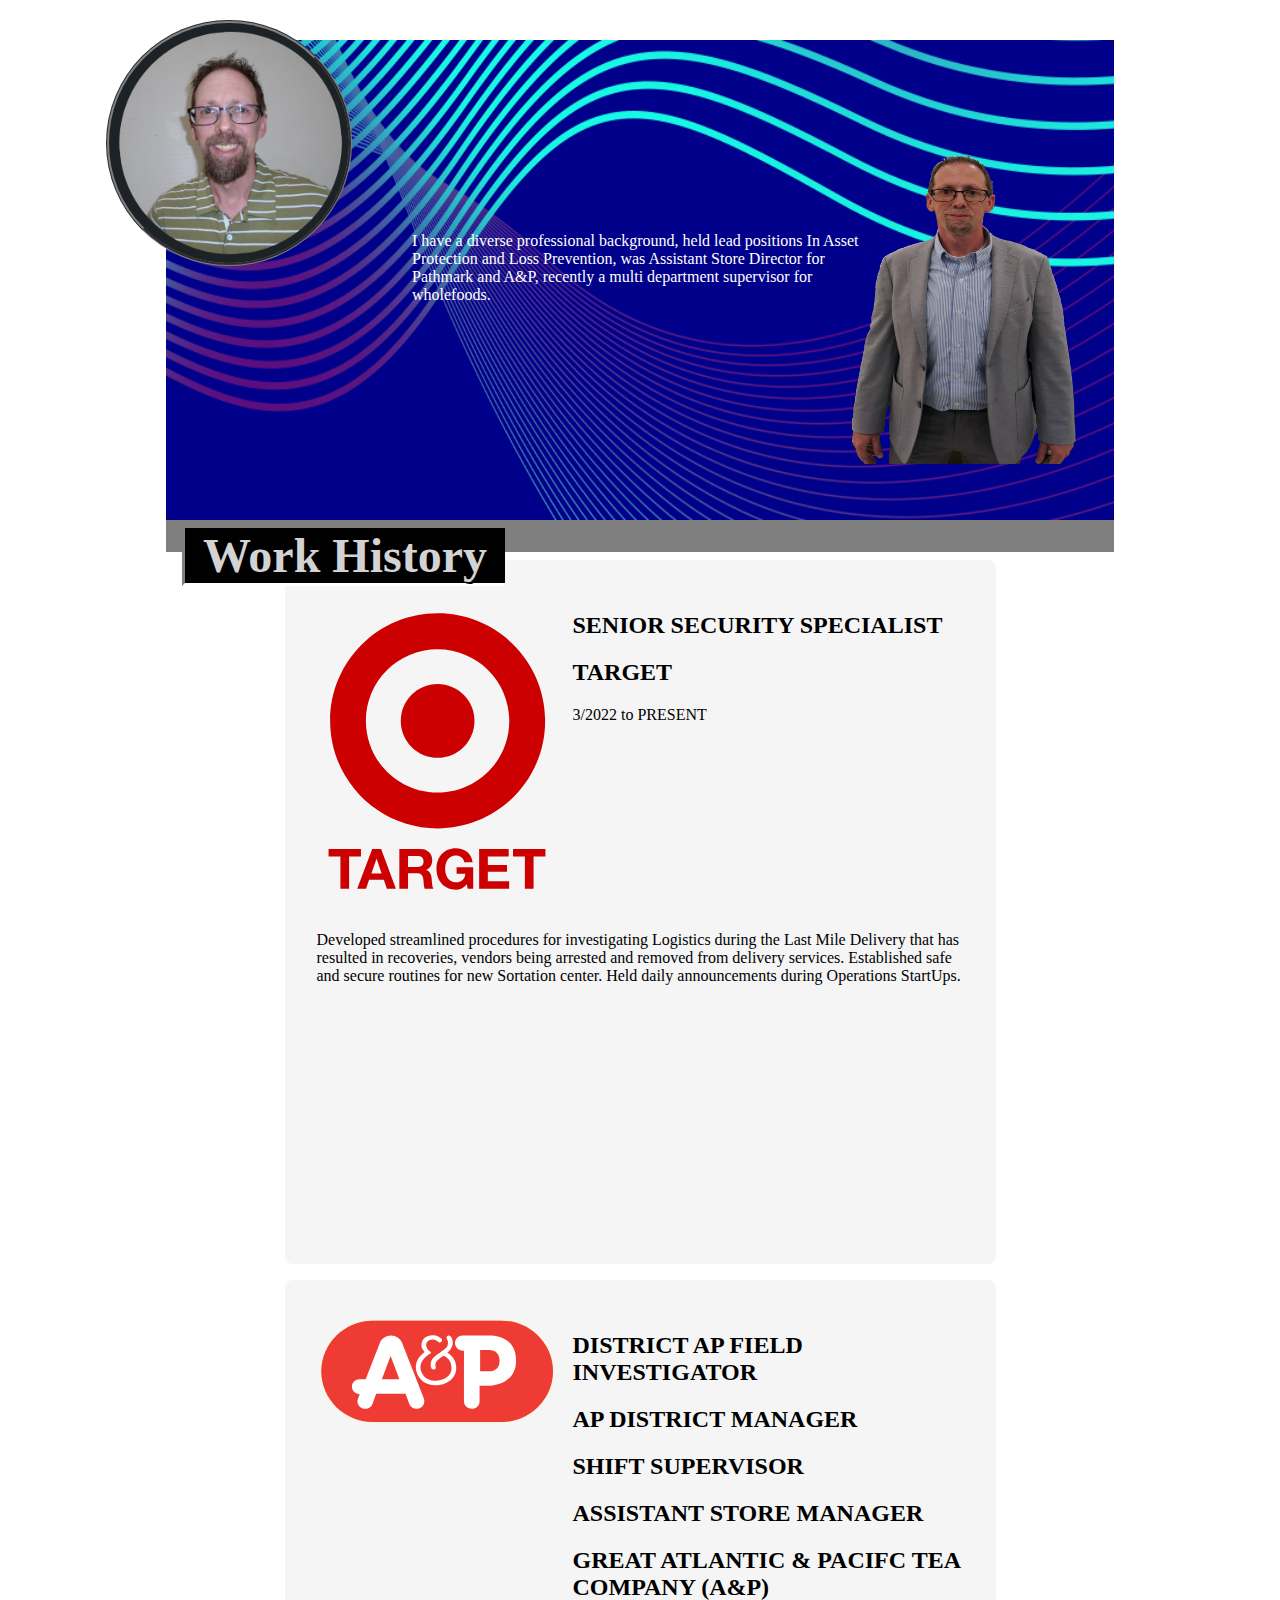
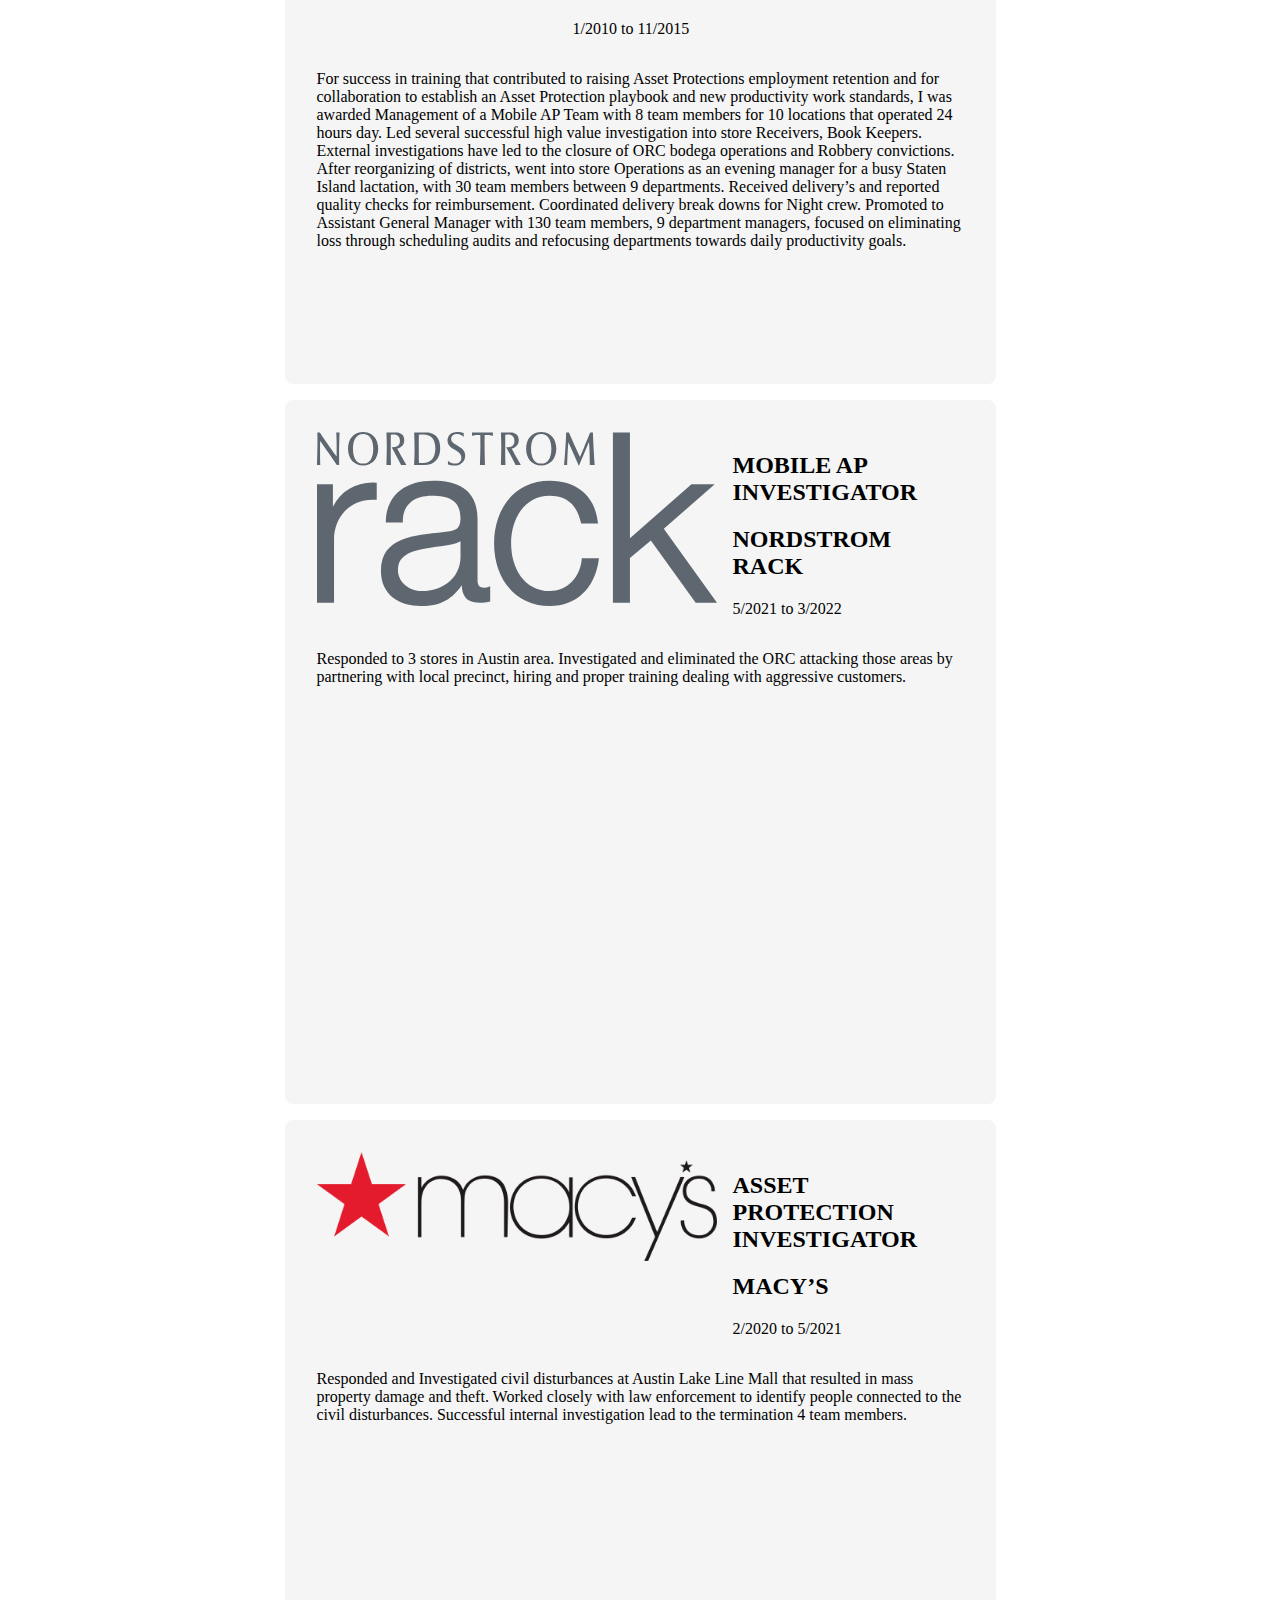
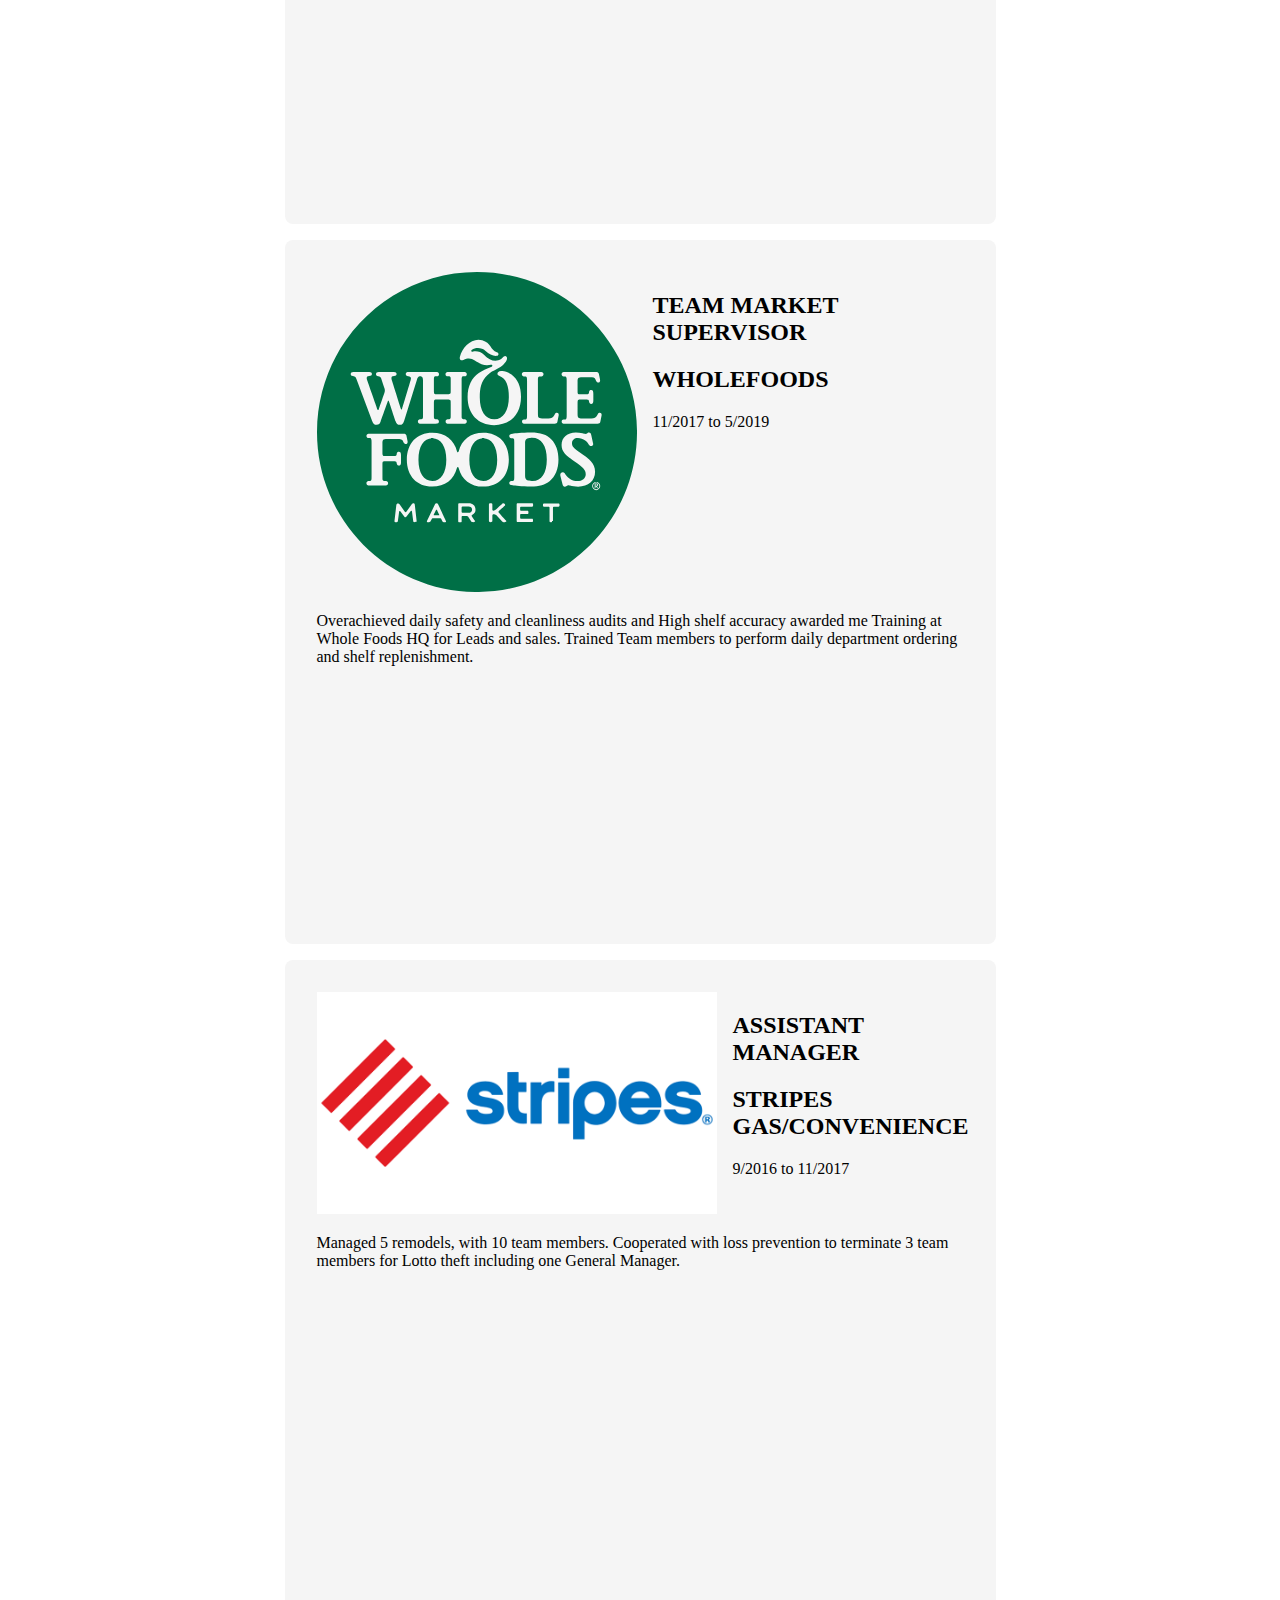
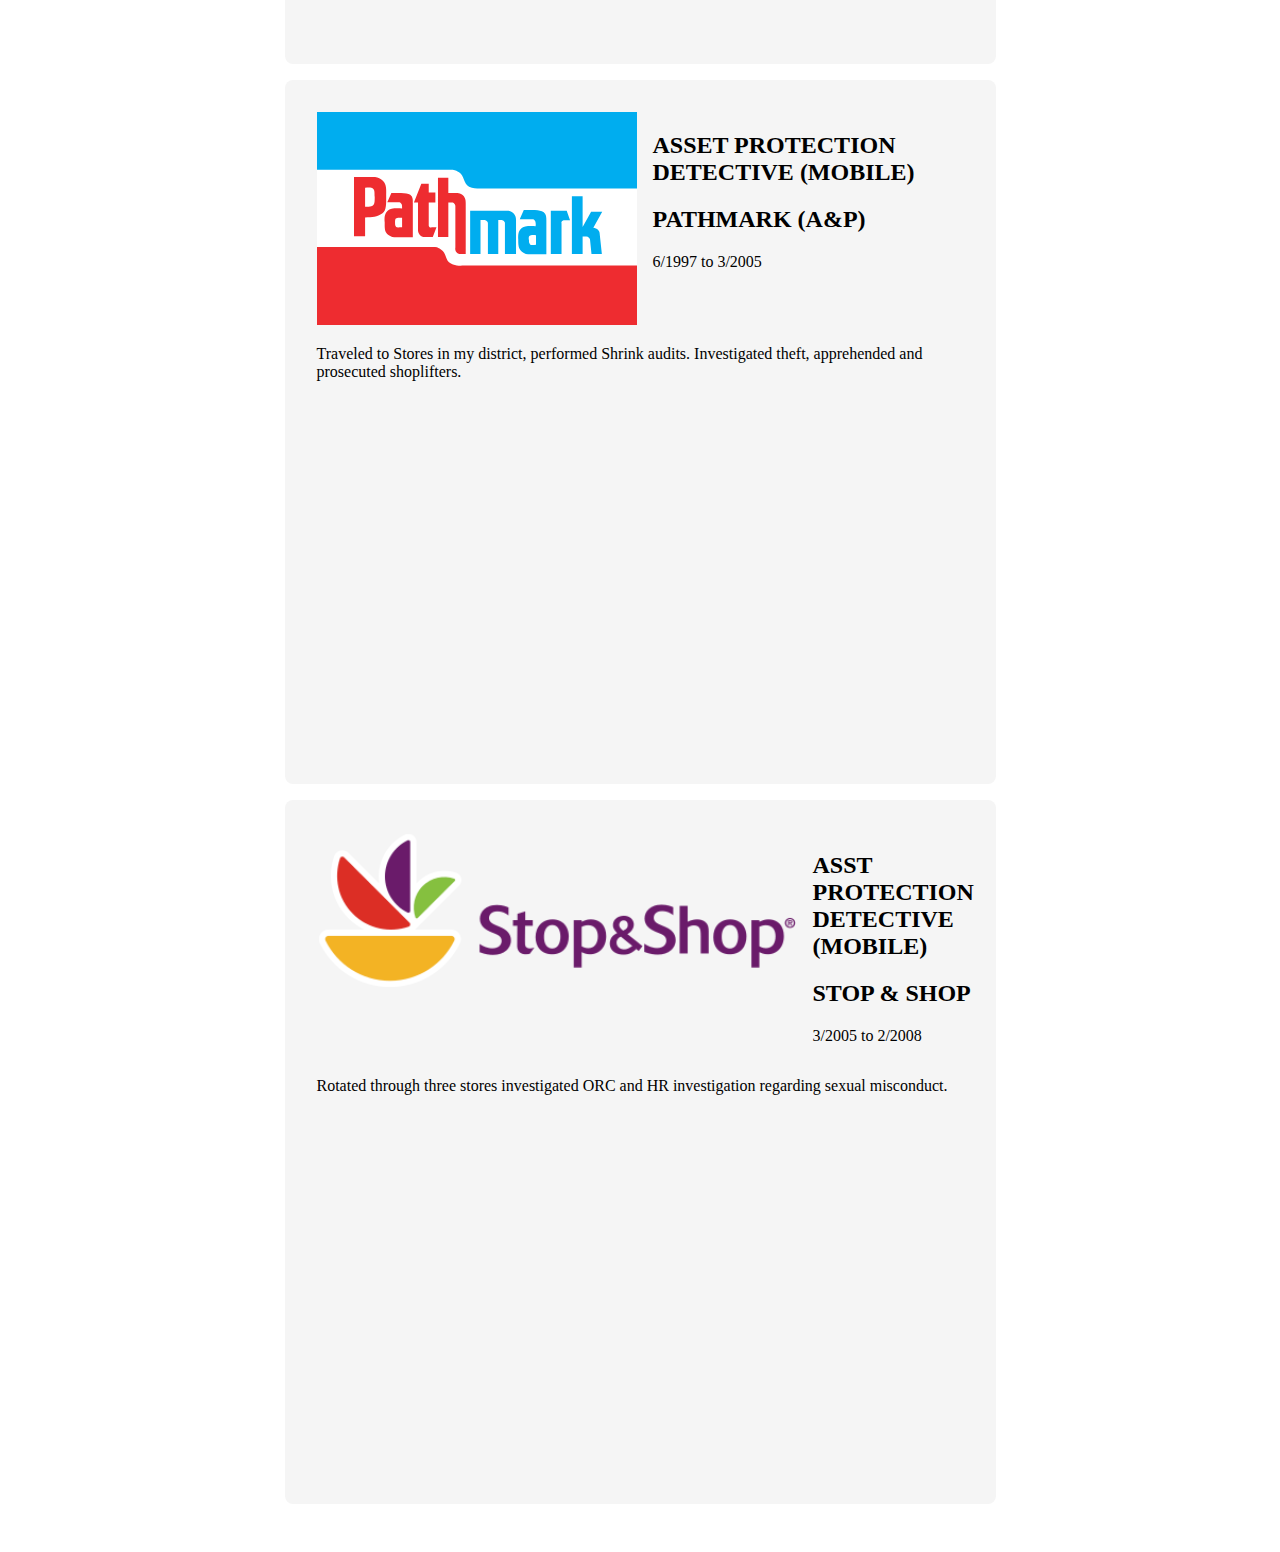
==== index.html @ 6974f98e "Update index.html" ====
<!DOCTYPE html>

<html lang="en">

<head>
    <meta charset="UTF-8">
    <meta http-equiv="X-UA-Compatible" content="IE=edge">


    <meta name="viewport" content="width=device-width, initial-scale=1.0">



    <!--link rel="preconnect" href="https://fonts.googleapis.com">
    <link rel="preconnect" href="https://fonts.gstatic.com" crossorigin>
    <link href="https://fonts.googleapis.com/css2?family=Lilita+One&family=Monoton&display=swap" rel="stylesheet"-->

    <link rel="stylesheet" href="mainPage.css">

    <title>Paul Zapken - Lead with Confidence & Pride.</title>
</head>
<body>

    <main class="main-grid">

        <div class="main-head">
            <div class="face-image">

            </div>

            <article class="heading-main">
              <p>I have a diverse professional background, held lead positions In Asset Protection and Loss Prevention, was Assistant Store Director for Pathmark and A&P, recently a multi department supervisor for wholefoods.  </p>
              
            </article>

            <div class="other-image">

            </div>
        </div>

        <div class="spacer-bar" style="height: 2rem; " >
            <div class="spacer-heading" style="width: 20rem">Work History</div>
        </div>

        <div class=" experience-left"> <!-- black space -->
        </div>

        <!-- TARGET  flow jobsymbol_1 bg-primary-right text-neutral-100-->
        <article class="experience">
            <div class="flex">
                <div>
                    <img  src="./assets/Target_logo.svg" alt="Target" style="width:15rem;height:auto">
                </div>
                <div>
                    <h2 class="position">SENIOR SECURITY SPECIALIST</h2>
                    <h2 class="company">TARGET</h2>
                    <p class="timeframe">3/2022 to PRESENT</p>
                </div>
            </div>
            <p>
                Developed streamlined procedures for investigating Logistics during the Last Mile Delivery that has resulted in recoveries, vendors being arrested and removed from delivery services.
            Established safe and secure routines for new Sortation center. Held daily announcements during Operations StartUps.
            </p>
        </article>

        <div class=" experience-right"> <!-- black space -->
        </div>

        <div class="spacer-bar"></div>

        <!-- A&P -->

        <div class=" experience-left-w"> <!-- black space -->
        </div>

        <article class="experience">
            <div class="flex">
                <div>
                    <img  src="./assets/A&P_logo.svg" alt="A&P" style="width:15rem;height:auto">
                </div>
                <div>
                    <h2 class="position">DISTRICT AP FIELD INVESTIGATOR</h2>
                    <h2 class="position">AP DISTRICT MANAGER</h2>
                    <h2 class="position">SHIFT SUPERVISOR</h2>
                    <h2 class="position">ASSISTANT STORE MANAGER</h2>
                    <h2 class="company">GREAT ATLANTIC & PACIFC TEA COMPANY (A&P)</h2>
                    <p class="timeframe">1/2010 to 11/2015</p>

                </div>
            </div>
            <p>
                For success in training that contributed to raising Asset Protections employment retention and for collaboration to establish an Asset Protection playbook and new productivity work standards, I was awarded Management of a Mobile AP Team with 8 team members for 10 locations that operated 24 hours day. Led several successful high value investigation into store Receivers, Book Keepers. External investigations have led to the closure of ORC bodega operations and Robbery convictions.
                After reorganizing of districts, went into store Operations as an evening manager for a busy Staten Island lactation, with 30 team members between 9 departments. Received delivery’s and reported quality checks for reimbursement. Coordinated delivery break downs for Night crew.
                Promoted to Assistant General Manager with 130 team members, 9 department managers, focused on eliminating loss through scheduling audits and refocusing departments towards daily productivity goals.
            </p>
        </article>

        <div class=" experience-right-w"> <!-- black space -->
        </div>

        <div class="spacer-bar"></div>


        <!-- NORDSTROM RACK -->
        <div class=" experience-left"> <!-- black space -->
        </div>
        <article class="experience">
            <div class="flex">
                <div>
                    <img  src="./assets/Nordstrom_Rack_Logo.svg" alt="Nordstrom Rack" style="width:25rem;height:auto">
                </div>
                <div>
                    <h2 class="position">MOBILE AP INVESTIGATOR</h2>
                    <h2 class="company">NORDSTROM RACK</h2>
                    <p class="timeframe">5/2021 to 3/2022</p>

                </div>
            </div>
            <p>
                Responded to 3 stores in Austin area. Investigated and eliminated the ORC attacking those areas by partnering with local precinct, hiring and proper training dealing with aggressive customers.
            </p>
        </article>

        <div class=" experience-right"> <!-- black space -->
        </div>

        <div class="spacer-bar"></div>

        <!--MACY’S  -->
        <div class=" experience-left-w"> <!-- black space -->
        </div>

        <article class="experience">
            <div class="flex">
                <div>
                    <img  src="./assets/Macys_logo.svg.png" alt="Macys" style="width:25rem;height:auto">
                </div>
                <div>
                    <h2 class="position">ASSET PROTECTION INVESTIGATOR</h2>
                    <h2 class="company">MACY’S</h2>
                    <p class="timeframe">2/2020 to 5/2021</p>
                </div>
            </div>
            <p>
                Responded and Investigated civil disturbances at Austin Lake Line Mall that resulted in mass property damage and theft. Worked closely with law enforcement to identify people connected to the civil disturbances. Successful internal investigation lead to the termination 4 team members.
            </p>
        </article>

        <div class=" experience-right-w"> <!-- black space -->
        </div>

        <div class="spacer-bar"></div>

        <!--WHOLEFOODS  -->
        <div class=" experience-left"> <!-- black space -->
        </div>

        <article class="experience">
            <div class="flex">
                <div>
                    <img  src="./assets/Whole_Foods_Market_201x_logo.svg" alt="Wholefoods" style="width:20rem;height:auto">
                </div>
                <div>
                    <h2 class="position">TEAM MARKET SUPERVISOR</h2>
                    <h2 class="company">WHOLEFOODS</h2>
                    <p class="timeframe">11/2017 to 5/2019</p>

                </div>
            </div>
            <p>
                Overachieved daily safety and cleanliness audits and High shelf accuracy awarded me Training at Whole Foods HQ for Leads and sales. Trained Team members to perform daily department ordering and shelf replenishment.

            </p>
        </article>

        <div class=" experience-right"> <!-- black space -->
        </div>

        <div class="spacer-bar"></div>

        <!--STRIPES  -->
        <div class=" experience-left-w"> <!-- black space -->
        </div>

        <article class="experience">
            <div class="flex">
                <div>
                    <img  src="./assets/stripes-convenience-store-logo-vector.png" alt="Stripes" style="width:25rem;height:auto">
                </div>
                <div>
                    <h2 class="position">ASSISTANT MANAGER</h2>
                    <h2 class="company">STRIPES GAS/CONVENIENCE</h2>
                    <p class="timeframe">9/2016 to 11/2017</p>
                </div>
            </div>
            <p>
                Managed 5 remodels, with 10 team members. Cooperated with loss prevention to terminate 3 team members for Lotto theft including one General Manager.

            </p>
        </article>

        <div class=" experience-right-w"> <!-- black space -->
        </div>

        <div class="spacer-bar"></div>

        </div>

        <!--PATHMARK  -->
        <div class=" experience-left"> <!-- black space -->
        </div>

        <article class="experience">
            <div class="flex">
                <div>
                    <img  src="./assets/Pathmark.svg" alt="Pathmark" style="width:20rem;height:auto">
                </div>
                <div>
                    <h2 class="position">ASSET PROTECTION DETECTIVE (MOBILE)</h2>
                    <h2 class="company">PATHMARK (A&P)</h2>
                    <p class="timeframe">6/1997 to 3/2005</p>
                </div>
            </div>
            <p>
                Traveled to Stores in my district, performed Shrink audits. Investigated theft, apprehended and prosecuted shoplifters.

            </p>
            <iframe src="https://www.google.com/maps/embed?pb=!1m14!1m12!1m3!1d92494.9629157127!2d-74.14104158783736!3d40.59030776614465!2m3!1f0!2f0!3f0!3m2!1i1024!2i768!4f13.1!5e0!3m2!1sen!2sus!4v1688709442653!5m2!1sen!2sus" width="400" height="250" style="border:0;" allowfullscreen="" loading="lazy" referrerpolicy="no-referrer-when-downgrade" style="position: relative; top:0px;width:100%;height:100vh;"></iframe>
        </article>

        <div class=" experience-right"> <!-- black space -->
        </div>

        <div class="spacer-bar"></div>

        <!--STOP & SHOP  -->
        <div class=" experience-left-w"> <!-- black space -->
        </div>

        <article class="experience">
            <div class="flex">
                <div>
                    <img  src="./assets/Stop_&_Shop_logo.svg.png" alt="Stop & Shop" style="width:30rem;height:auto">
                </div>
                <div>
                    <h2 class="position">ASST PROTECTION DETECTIVE (MOBILE)</h2>
                    <h2 class="company">STOP & SHOP</h2>
                    <p class="timeframe">3/2005 to 2/2008</p>
                </div>
            </div>
            <p>
                Rotated through three stores investigated ORC and HR investigation regarding sexual misconduct.

            </p>
        </article>

        <div class="experience-right-w"> <!-- black space -->
        </div>

        <div class="footer">
        </div>
    </main>


</body>
</html>
---- mainPage.css ----
/*
body {
  place-content: center;
  min-height: 100vh;
}*/
:root{
  --experance-background:
}
.main-grid {
  display: grid;
  gap: 0px;
  grid-template-columns: .5fr 1fr 1fr 1fr .5fr;

  padding-block: 2rem;
  width: min(75%, 90rem);
  margin-inline: auto;

  /*background-color:red;*/
}

/* utilities */
.flex {
  display: flex;
  gap: var(--gap, 1rem);
}

.main-head {
    grid-column: 1 /6;

    background-color: darkblue;

    height: 30rem;
    background-image: url(assets/Heading_plain.png);
    background-size: 100% 100%;
    background-repeat: no-repeat;

    /*margin-top: -2rem;*/
}

.face-image {
  position: relative;
  float: left;

  width: 15rem;
  height: 15rem;
  left: -60px;
  top: -20px;

  background-image: url(assets/SelfPhoto5.png);

  background-size: cover;
  background-repeat: no-repeat;
  border-radius:70%;
  background-color: black;
  border-color: gray;
  border-style:groove;

  z-index: 10;
}

.other-image {
position: relative;
  width: 15rem;
 height: 20rem;

  float: right ;

  /*bottom: 1rem;*/
  right: 2rem;

  background-image: url(assets/MacysPhoto01.png);
  background-size: 100% 100%;
  background-repeat: no-repeat;

  z-index: 0;
}



.heading-main {
    position: relative;
/*float: inline-start;*/

    color: white;

    width: 45rem;

    top: 11rem;
    left: rem;

    z-index: 15;
}
.spacer-bar {
  position: relative;


  grid-column: span;
  grid-column: 1 / span 5;
  height: 0rem;
  background-color: rgba(0, 0, 0, 0.5);

  font-weight:bold;
  color: lightgray;
  font-size: 3rem;
  text-shadow: 2px 2px #020202;
}
.spacer-heading {
  margin: .5rem 0rem 0rem 1rem;
  background-color: black;
  /*width: fit-content;*/
  font-weight:bold;
  color: lightgray;
  font-size: 3rem;
  /*text-shadow: 2px 2px #020202;*/

  border-left: solid;
  border-left-color: gray;

border-bottom: solid;
  border-bottom-color: white;

  text-align: center;

}

.experience-left{
  grid-column: 1;
  background-color: white;
}

.experience-right{
  grid-column: 5;
  background-color: white;
}

.experience-left-w{
  grid-column: 1;
  background-color: white;
}

.experience-right-w{
  grid-column: 5;
  background-color: white;
}

.experience {

  padding: 2rem;
  border-radius: 0.5rem;

  grid-column-start: 2;
  grid-column-end: 5;

  margin-bottom: .5rem;
  margin-top: .5rem;


  background-color: whitesmoke;
   height:40rem;
}

.experience.position {
  /*
  font-size: var(--fs-400);
  font-weight: var(--fw-400);
  */
  line-height: 1;
}

.experience.company {
  /*
  font-size: var(--fs-300);
  */
  /* opacity: 0.5; */
}

.experience.timeframe {
  /*
  font-size: var(--fs-400);
  */
  /* opacity: 0.5; */
}

.experience.jobsymbol_1 {
  background-image: url("./assets/shopping.svg");
  background-repeat: no-repeat;
  background-position: top right 5%;
  background-size: 10%;
  background-position-y: 20%;

.footer {
  grid-column: 1 / span 5;
  background-color: red;

  height: 5rem;

}

@media screen and (max-width: 600px) {
  .other-image{
    display: none;
    height: 100rem;
    opacity: 10%;
    background-color: yellow;
  }
}
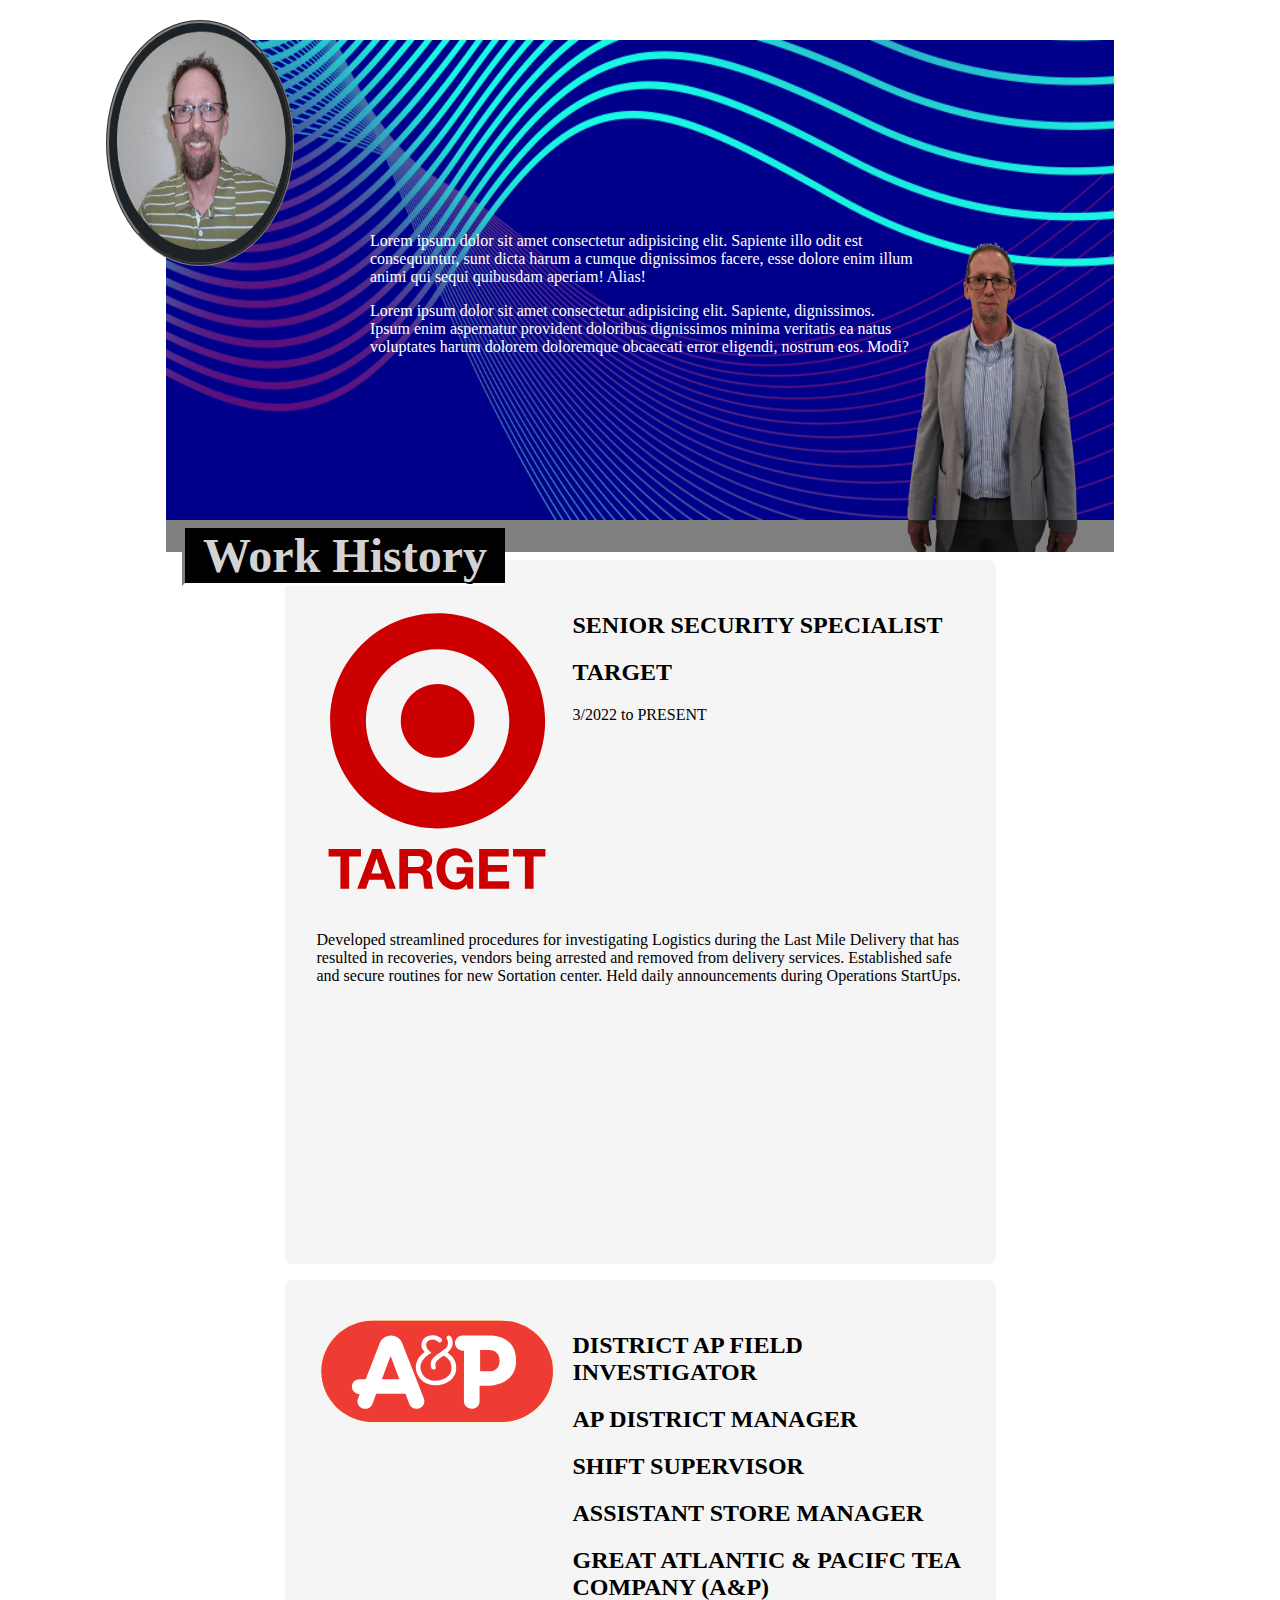
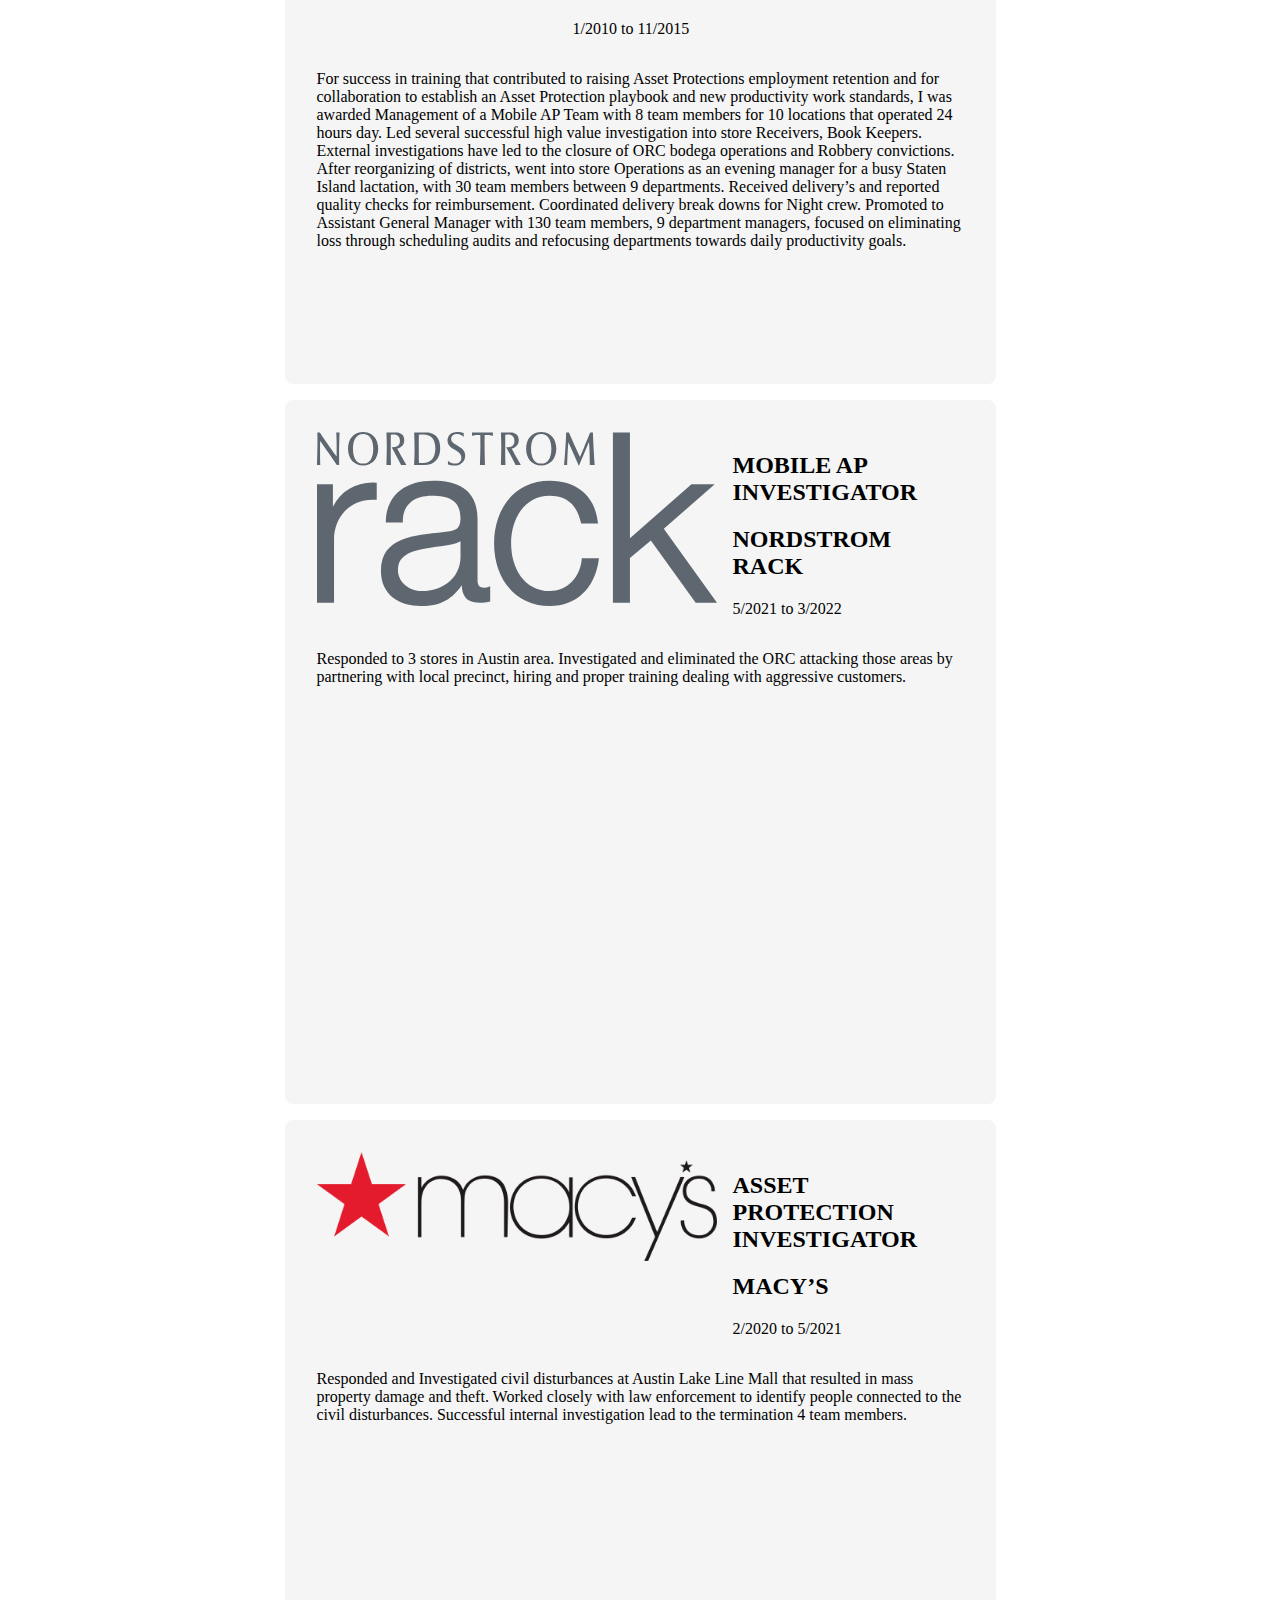
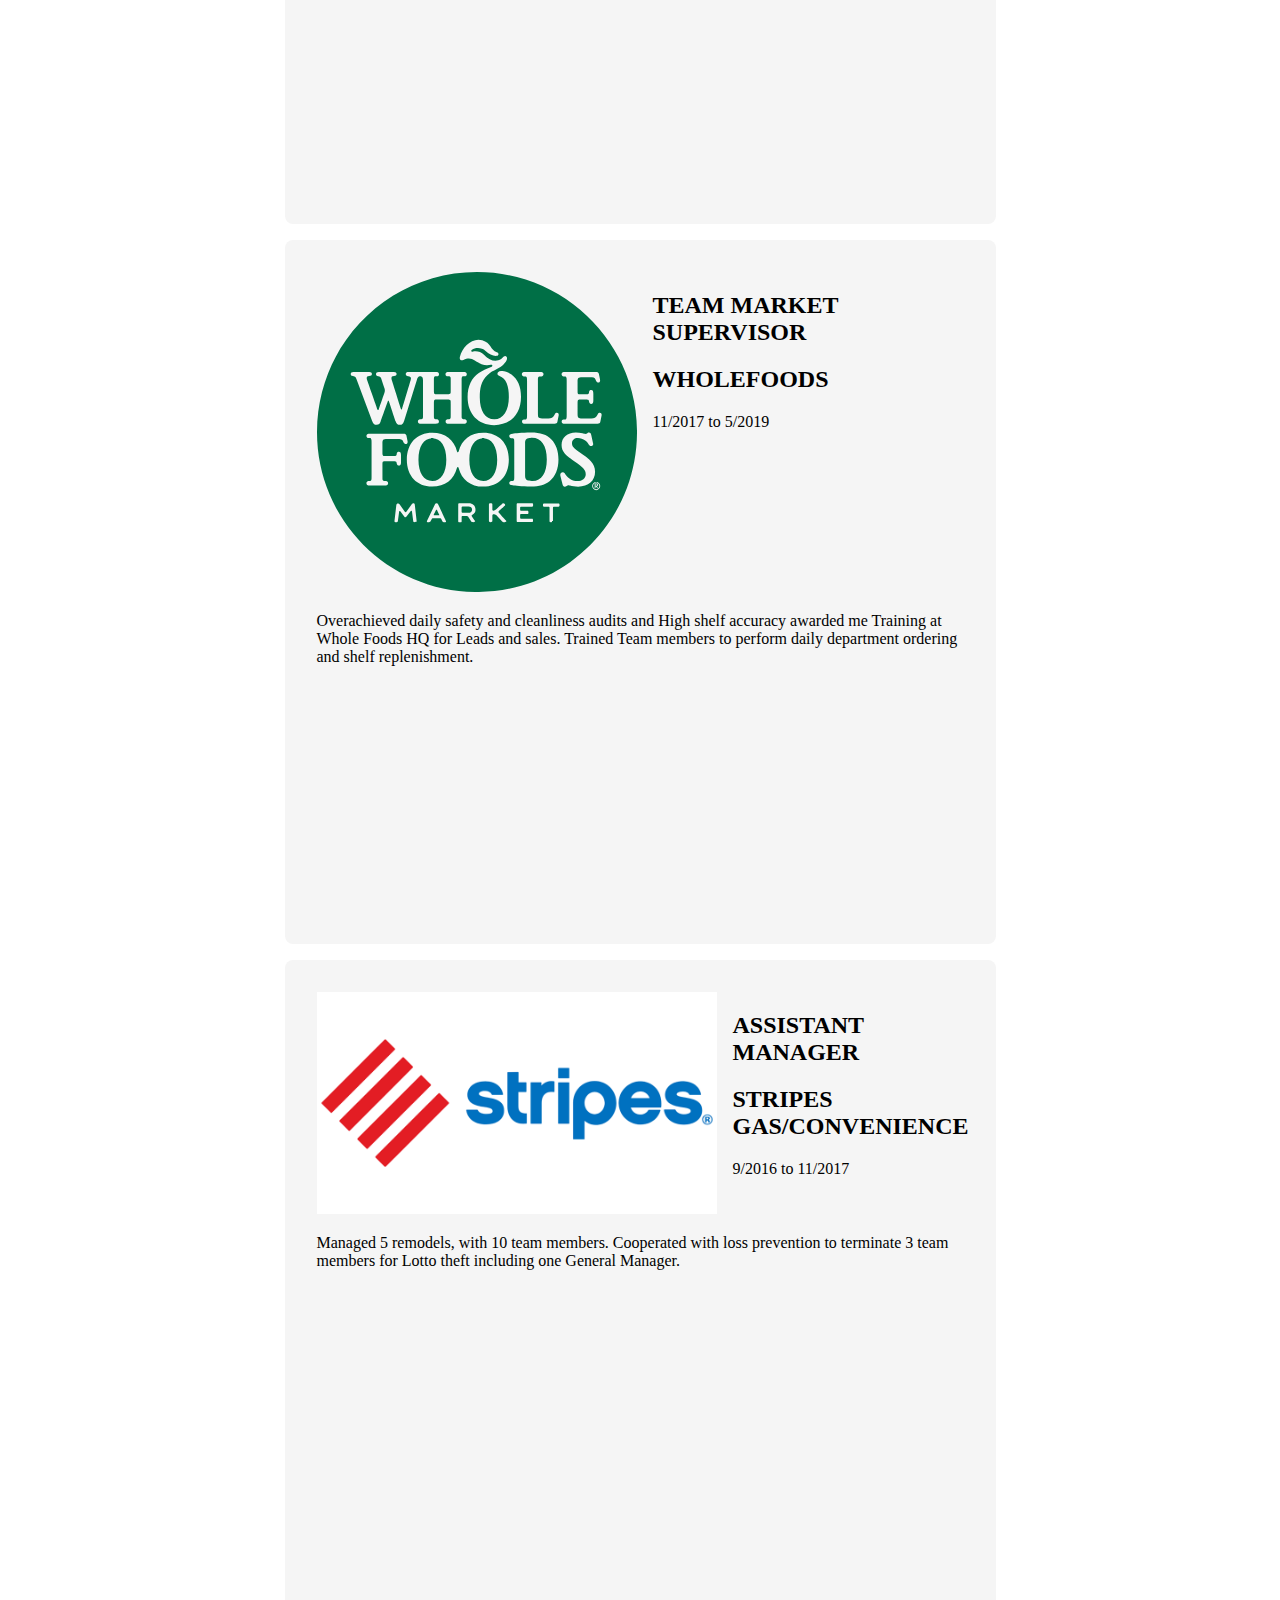
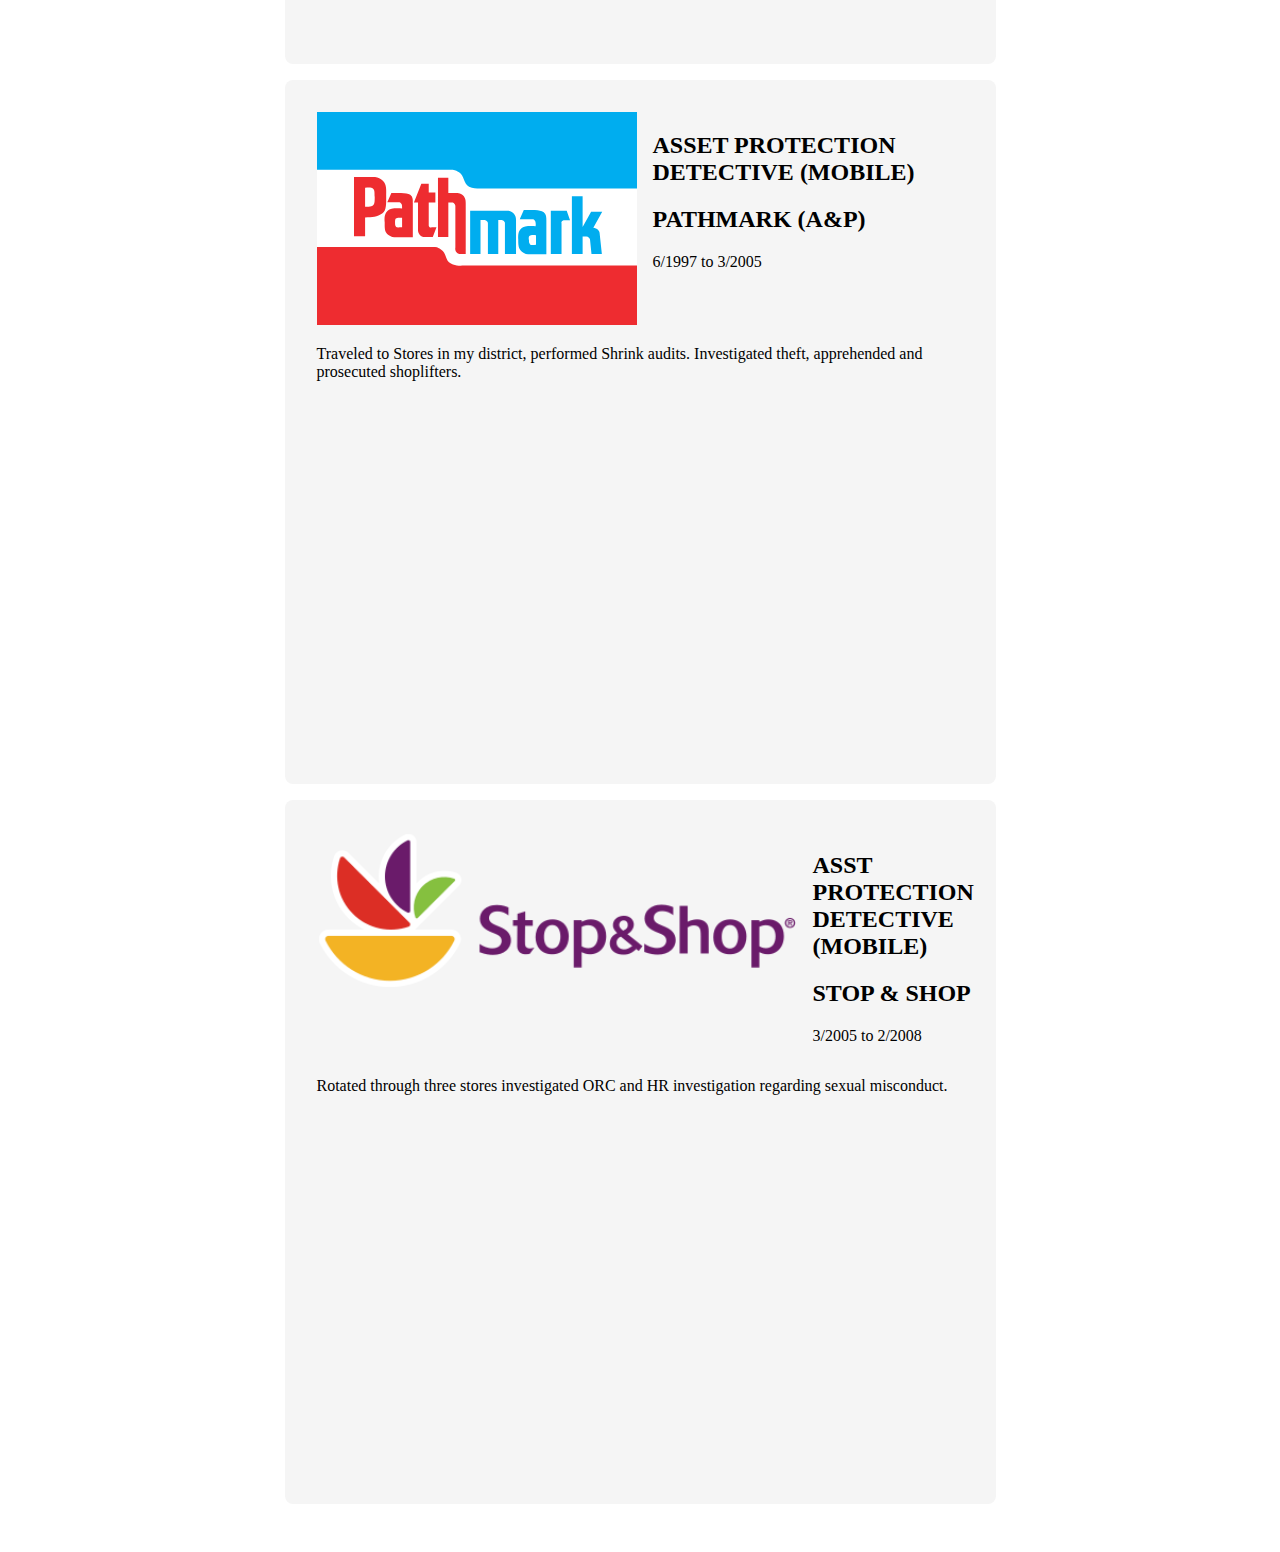
==== commit 3f288a01: "changes to html and css" ====
--- a/index.html
+++ b/index.html
@@ -23,14 +23,14 @@
 
     <main class="main-grid">
 
-        <div class="main-head">
+        <div class="main-head flex">
             <div class="face-image">
 
             </div>
 
             <article class="heading-main">
-              <p>I have a diverse professional background, held lead positions In Asset Protection and Loss Prevention, was Assistant Store Director for Pathmark and A&P, recently a multi department supervisor for wholefoods.  </p>
-              
+              <p>Lorem ipsum dolor sit amet consectetur adipisicing elit. Sapiente illo odit est consequuntur, sunt dicta harum a cumque dignissimos facere, esse dolore enim illum animi qui sequi quibusdam aperiam! Alias!</p>
+              <p>Lorem ipsum dolor sit amet consectetur adipisicing elit. Sapiente, dignissimos. Ipsum enim aspernatur provident doloribus dignissimos minima veritatis ea natus voluptates harum dolorem doloremque obcaecati error eligendi, nostrum eos. Modi?</p>
             </article>
 
             <div class="other-image">
--- a/mainPage.css
+++ b/mainPage.css
@@ -40,7 +40,7 @@
 
 .face-image {
   position: relative;
-  float: left;
+  /*float: left;*/
 
   width: 15rem;
   height: 15rem;
@@ -49,7 +49,7 @@
 
   background-image: url(assets/SelfPhoto5.png);
 
-  background-size: cover;
+  background-size: 100% 100%;
   background-repeat: no-repeat;
   border-radius:70%;
   background-color: black;
@@ -66,7 +66,7 @@
 
   float: right ;
 
-  /*bottom: 1rem;*/
+  top: 12rem;
   right: 2rem;
 
   background-image: url(assets/MacysPhoto01.png);
@@ -197,7 +197,7 @@
 
 }
 
-@media screen and (max-width: 600px) {
+@media (min-width: 600px) {
   .other-image{
     display: none;
     height: 100rem;
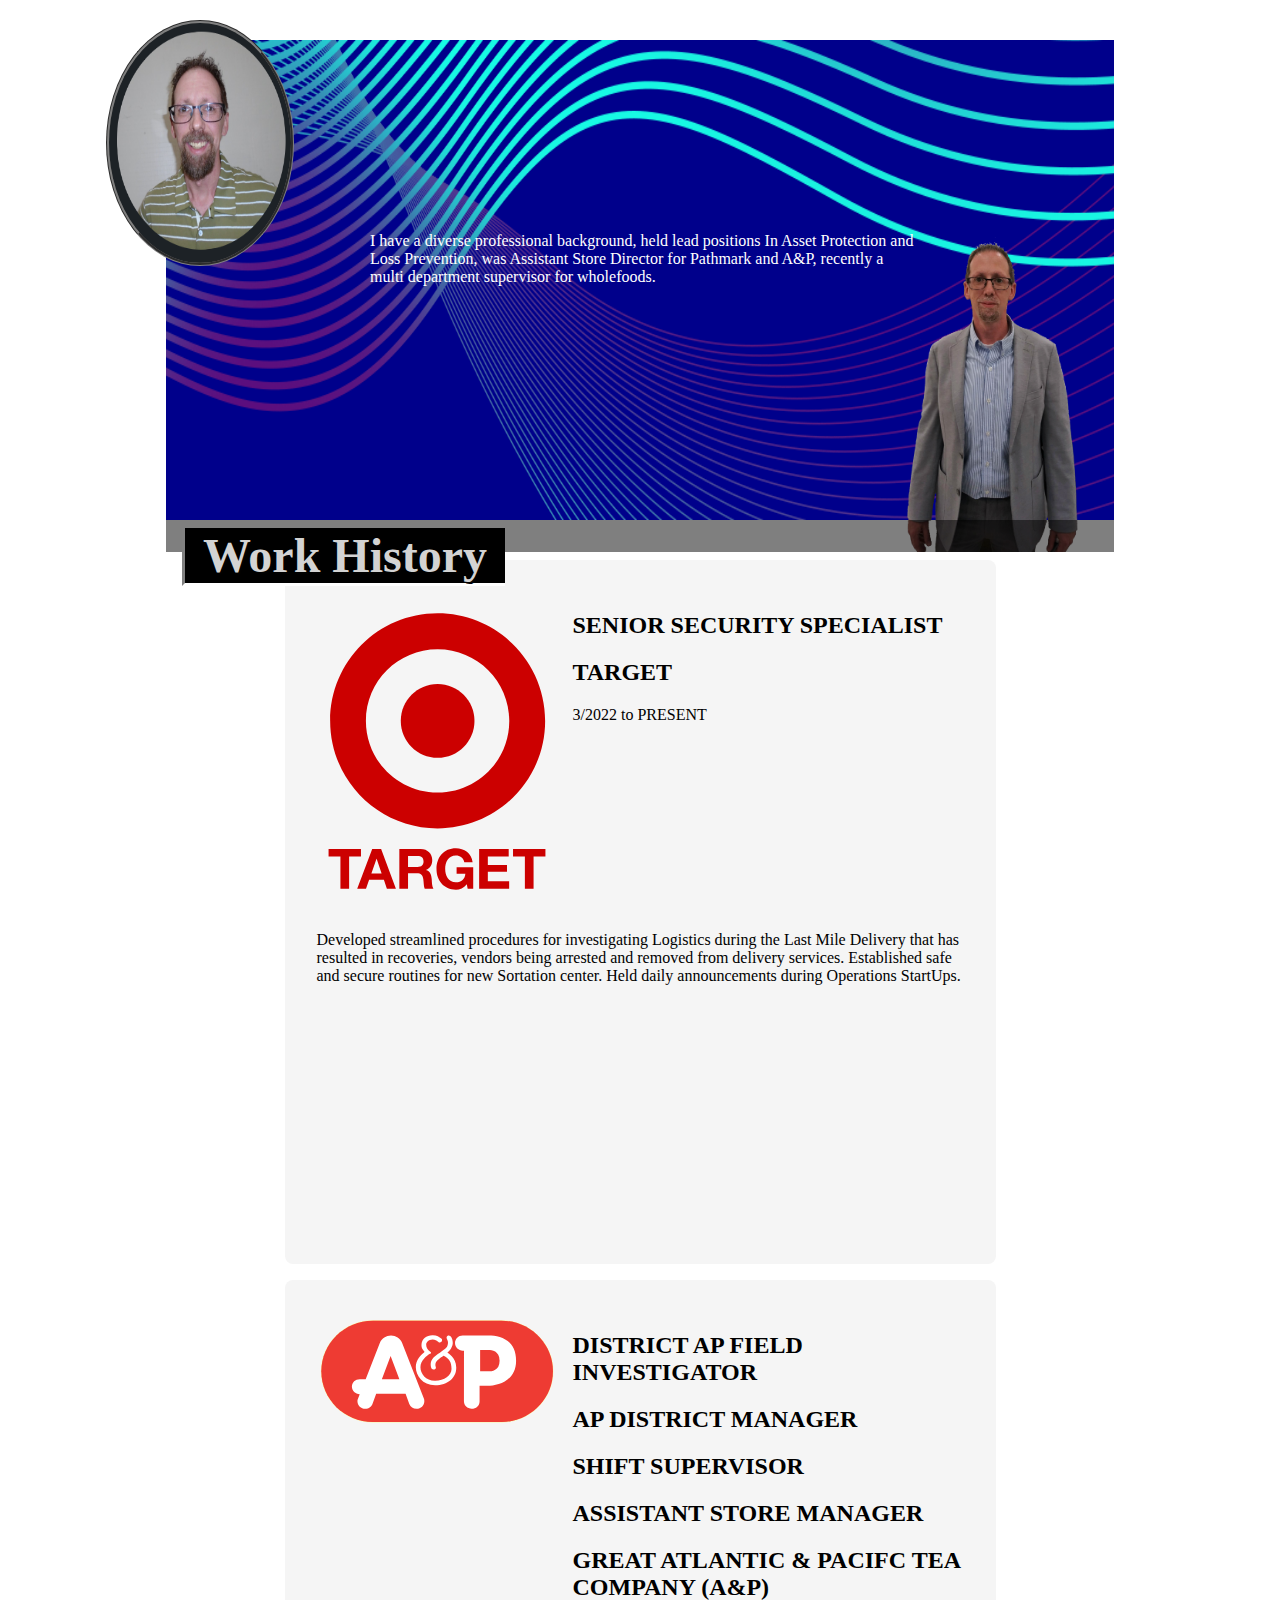
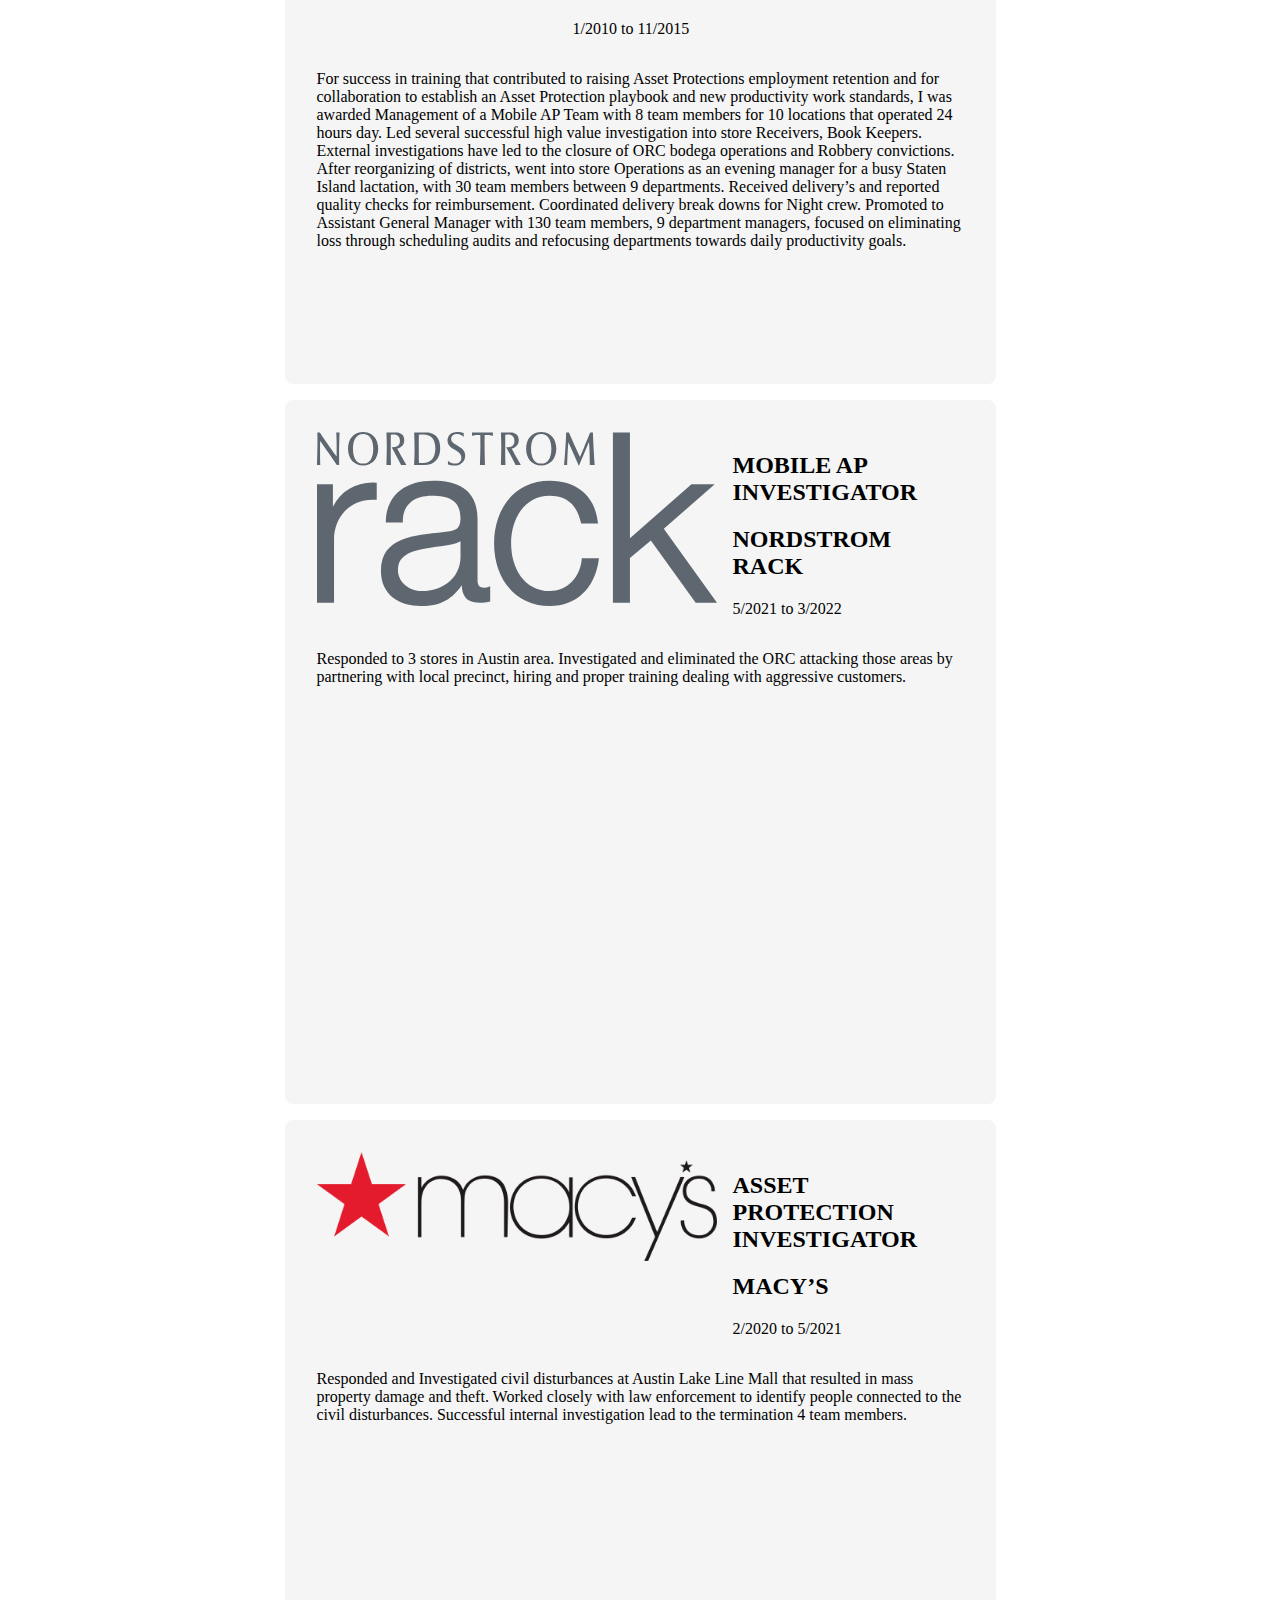
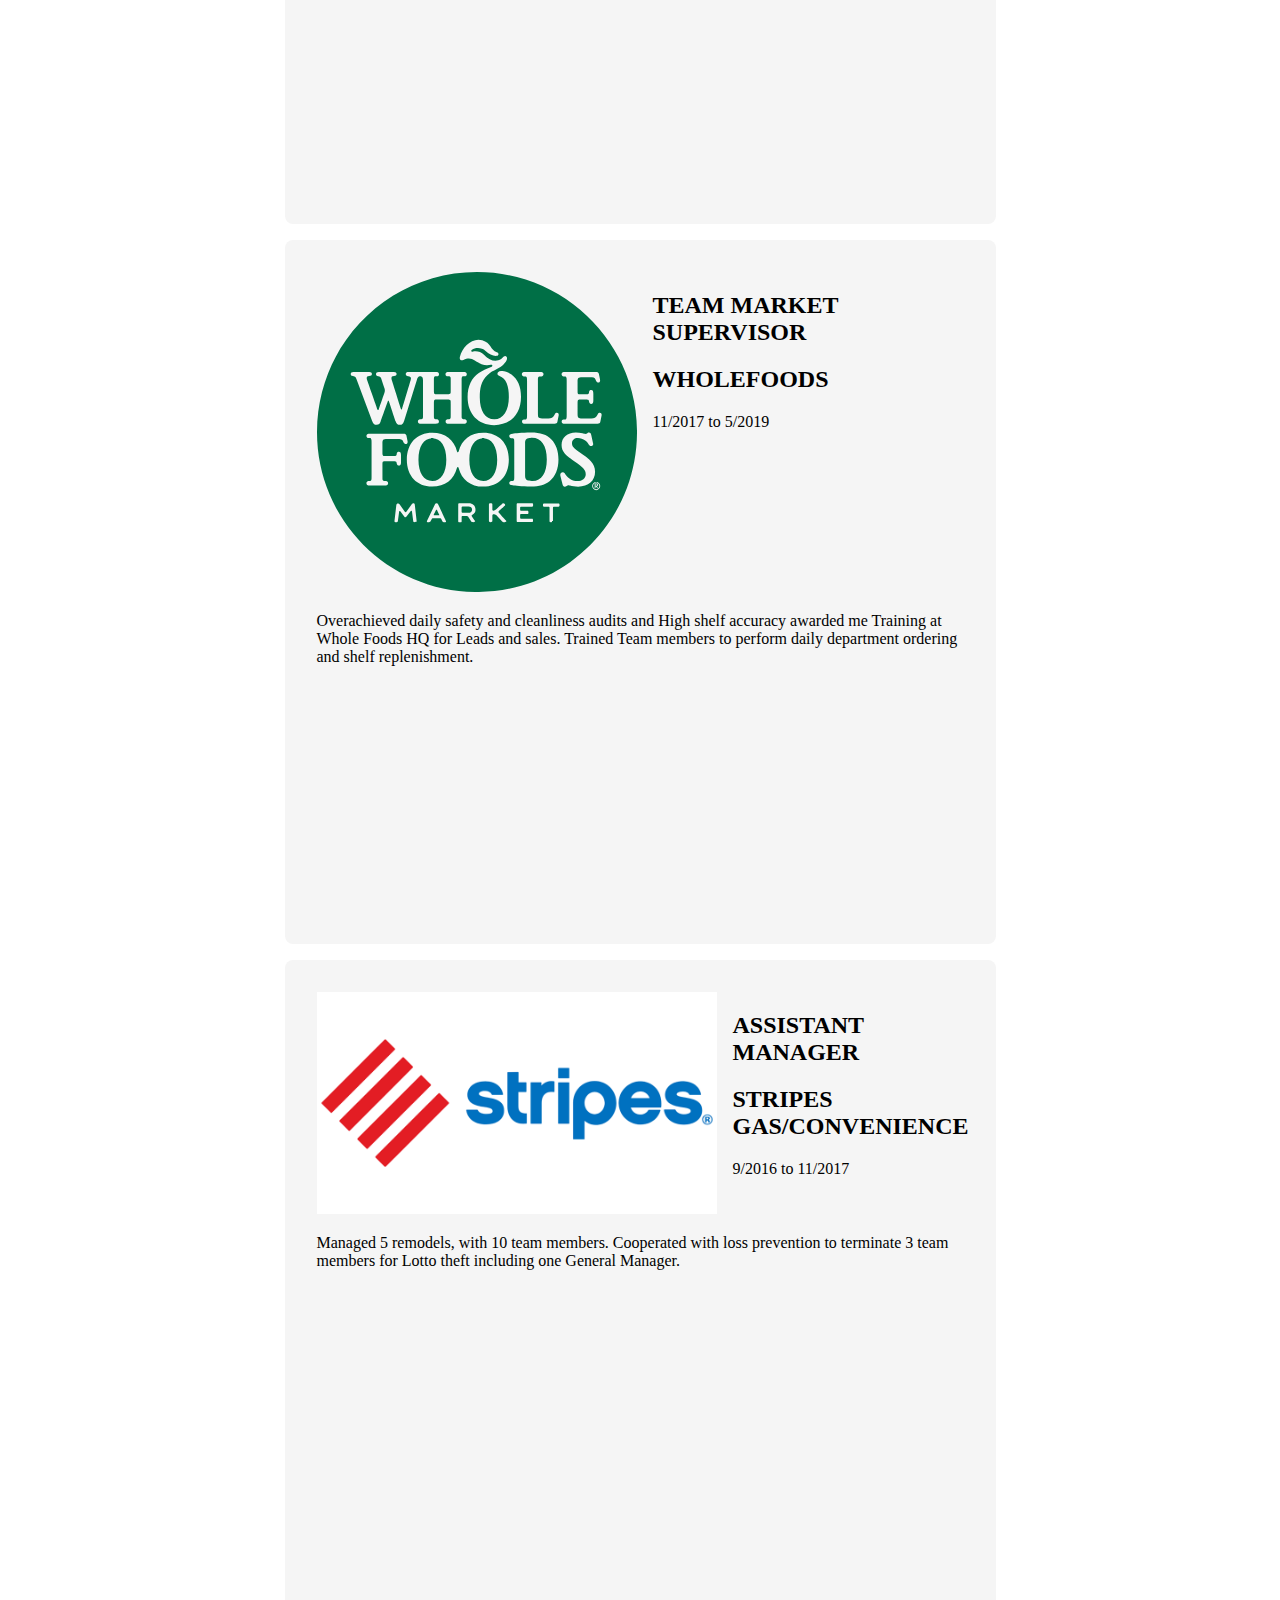
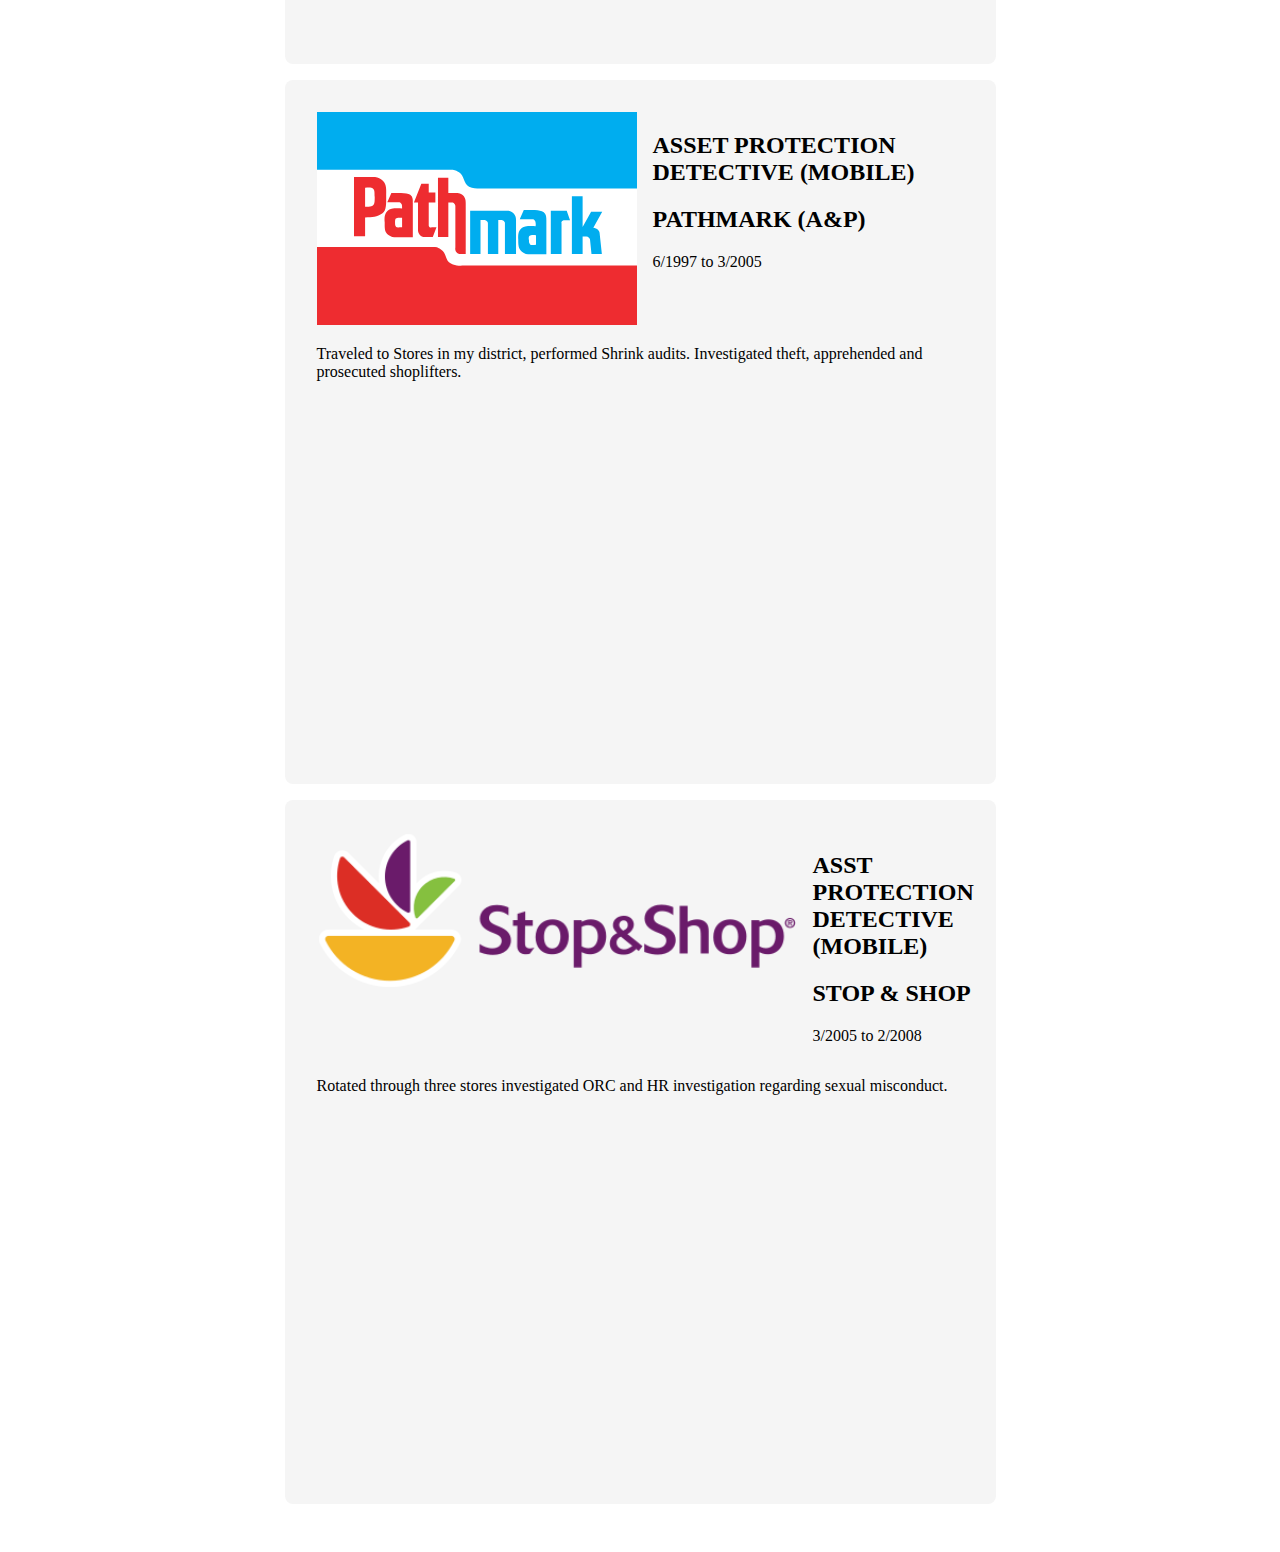
==== commit e7f1a1e2: "Update index.html" ====
--- a/index.html
+++ b/index.html
@@ -29,8 +29,7 @@
             </div>
 
             <article class="heading-main">
-              <p>Lorem ipsum dolor sit amet consectetur adipisicing elit. Sapiente illo odit est consequuntur, sunt dicta harum a cumque dignissimos facere, esse dolore enim illum animi qui sequi quibusdam aperiam! Alias!</p>
-              <p>Lorem ipsum dolor sit amet consectetur adipisicing elit. Sapiente, dignissimos. Ipsum enim aspernatur provident doloribus dignissimos minima veritatis ea natus voluptates harum dolorem doloremque obcaecati error eligendi, nostrum eos. Modi?</p>
+              <p>I have a diverse professional background, held lead positions In Asset Protection and Loss Prevention, was Assistant Store Director for Pathmark and A&P, recently a multi department supervisor for wholefoods.</p>
             </article>
 
             <div class="other-image">
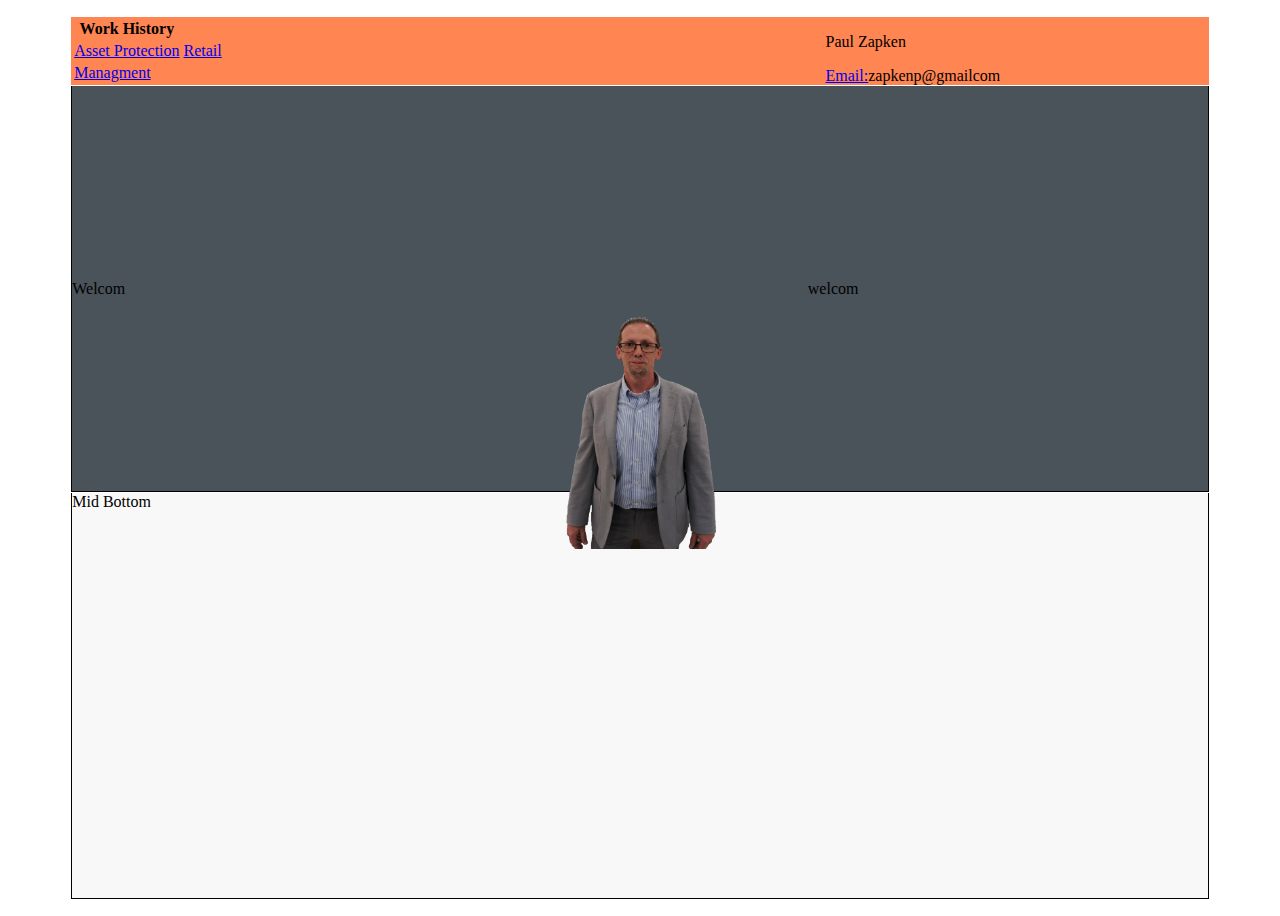
==== commit d182996e: "updates" ====
--- a/index.html
+++ b/index.html
@@ -7,7 +7,7 @@
     <meta http-equiv="X-UA-Compatible" content="IE=edge">
 
 
-    <meta name="viewport" content="width=device-width, initial-scale=1.0">
+    <meta name="viewport" content="width=device-width, initial-scale=.1.0">
 
 
 
@@ -15,251 +15,41 @@
     <link rel="preconnect" href="https://fonts.gstatic.com" crossorigin>
     <link href="https://fonts.googleapis.com/css2?family=Lilita+One&family=Monoton&display=swap" rel="stylesheet"-->
 
-    <link rel="stylesheet" href="mainPage.css">
+    <link rel="stylesheet" href="first_contact.css">
 
     <title>Paul Zapken - Lead with Confidence & Pride.</title>
 </head>
 <body>
-
-    <main class="main-grid">
-
-        <div class="main-head flex">
-            <div class="face-image">
-
+    <div class="main-grid">
+        <div class="top-bar flex">
+            <div>
+                <table>
+                    <tr>
+                        <th>Work History</th>
+                        <th></th>
+                    </tr>
+                    <tr>
+                        <td><a href="/cv_ap.html"> Asset Protection</a></td>
+                        <td><a href="/cv_ap.html"> Retail</a></td>
+                    </tr>
+                    <tr>
+                        <td><a href="/showcase_ap.html"> Managment</a></td>
+                    </tr>
+                </table>
             </div>
-
-            <article class="heading-main">
-              <p>I have a diverse professional background, held lead positions In Asset Protection and Loss Prevention, was Assistant Store Director for Pathmark and A&P, recently a multi department supervisor for wholefoods.</p>
-            </article>
-
-            <div class="other-image">
-
+            <div style="width: 50%;"></div>
+            <div>
+                <p>Paul Zapken</p>
+                <a href="mailto:zpakenp@gmail.com">Email:</a>zapkenp@gmailcom
             </div>
         </div>
-
-        <div class="spacer-bar" style="height: 2rem; " >
-            <div class="spacer-heading" style="width: 20rem">Work History</div>
+        <div class="mid-top flex" >
+            <div class="greet-one">Welcom</div>
+            <img src="/assets/MacysPhoto01.png" class="main-img"/>
+            <div class="greet-two">
+                welcom
+            </div>
         </div>
-
-        <div class=" experience-left"> <!-- black space -->
-        </div>
-
-        <!-- TARGET  flow jobsymbol_1 bg-primary-right text-neutral-100-->
-        <article class="experience">
-            <div class="flex">
-                <div>
-                    <img  src="./assets/Target_logo.svg" alt="Target" style="width:15rem;height:auto">
-                </div>
-                <div>
-                    <h2 class="position">SENIOR SECURITY SPECIALIST</h2>
-                    <h2 class="company">TARGET</h2>
-                    <p class="timeframe">3/2022 to PRESENT</p>
-                </div>
-            </div>
-            <p>
-                Developed streamlined procedures for investigating Logistics during the Last Mile Delivery that has resulted in recoveries, vendors being arrested and removed from delivery services.
-            Established safe and secure routines for new Sortation center. Held daily announcements during Operations StartUps.
-            </p>
-        </article>
-
-        <div class=" experience-right"> <!-- black space -->
-        </div>
-
-        <div class="spacer-bar"></div>
-
-        <!-- A&P -->
-
-        <div class=" experience-left-w"> <!-- black space -->
-        </div>
-
-        <article class="experience">
-            <div class="flex">
-                <div>
-                    <img  src="./assets/A&P_logo.svg" alt="A&P" style="width:15rem;height:auto">
-                </div>
-                <div>
-                    <h2 class="position">DISTRICT AP FIELD INVESTIGATOR</h2>
-                    <h2 class="position">AP DISTRICT MANAGER</h2>
-                    <h2 class="position">SHIFT SUPERVISOR</h2>
-                    <h2 class="position">ASSISTANT STORE MANAGER</h2>
-                    <h2 class="company">GREAT ATLANTIC & PACIFC TEA COMPANY (A&P)</h2>
-                    <p class="timeframe">1/2010 to 11/2015</p>
-
-                </div>
-            </div>
-            <p>
-                For success in training that contributed to raising Asset Protections employment retention and for collaboration to establish an Asset Protection playbook and new productivity work standards, I was awarded Management of a Mobile AP Team with 8 team members for 10 locations that operated 24 hours day. Led several successful high value investigation into store Receivers, Book Keepers. External investigations have led to the closure of ORC bodega operations and Robbery convictions.
-                After reorganizing of districts, went into store Operations as an evening manager for a busy Staten Island lactation, with 30 team members between 9 departments. Received delivery’s and reported quality checks for reimbursement. Coordinated delivery break downs for Night crew.
-                Promoted to Assistant General Manager with 130 team members, 9 department managers, focused on eliminating loss through scheduling audits and refocusing departments towards daily productivity goals.
-            </p>
-        </article>
-
-        <div class=" experience-right-w"> <!-- black space -->
-        </div>
-
-        <div class="spacer-bar"></div>
-
-
-        <!-- NORDSTROM RACK -->
-        <div class=" experience-left"> <!-- black space -->
-        </div>
-        <article class="experience">
-            <div class="flex">
-                <div>
-                    <img  src="./assets/Nordstrom_Rack_Logo.svg" alt="Nordstrom Rack" style="width:25rem;height:auto">
-                </div>
-                <div>
-                    <h2 class="position">MOBILE AP INVESTIGATOR</h2>
-                    <h2 class="company">NORDSTROM RACK</h2>
-                    <p class="timeframe">5/2021 to 3/2022</p>
-
-                </div>
-            </div>
-            <p>
-                Responded to 3 stores in Austin area. Investigated and eliminated the ORC attacking those areas by partnering with local precinct, hiring and proper training dealing with aggressive customers.
-            </p>
-        </article>
-
-        <div class=" experience-right"> <!-- black space -->
-        </div>
-
-        <div class="spacer-bar"></div>
-
-        <!--MACY’S  -->
-        <div class=" experience-left-w"> <!-- black space -->
-        </div>
-
-        <article class="experience">
-            <div class="flex">
-                <div>
-                    <img  src="./assets/Macys_logo.svg.png" alt="Macys" style="width:25rem;height:auto">
-                </div>
-                <div>
-                    <h2 class="position">ASSET PROTECTION INVESTIGATOR</h2>
-                    <h2 class="company">MACY’S</h2>
-                    <p class="timeframe">2/2020 to 5/2021</p>
-                </div>
-            </div>
-            <p>
-                Responded and Investigated civil disturbances at Austin Lake Line Mall that resulted in mass property damage and theft. Worked closely with law enforcement to identify people connected to the civil disturbances. Successful internal investigation lead to the termination 4 team members.
-            </p>
-        </article>
-
-        <div class=" experience-right-w"> <!-- black space -->
-        </div>
-
-        <div class="spacer-bar"></div>
-
-        <!--WHOLEFOODS  -->
-        <div class=" experience-left"> <!-- black space -->
-        </div>
-
-        <article class="experience">
-            <div class="flex">
-                <div>
-                    <img  src="./assets/Whole_Foods_Market_201x_logo.svg" alt="Wholefoods" style="width:20rem;height:auto">
-                </div>
-                <div>
-                    <h2 class="position">TEAM MARKET SUPERVISOR</h2>
-                    <h2 class="company">WHOLEFOODS</h2>
-                    <p class="timeframe">11/2017 to 5/2019</p>
-
-                </div>
-            </div>
-            <p>
-                Overachieved daily safety and cleanliness audits and High shelf accuracy awarded me Training at Whole Foods HQ for Leads and sales. Trained Team members to perform daily department ordering and shelf replenishment.
-
-            </p>
-        </article>
-
-        <div class=" experience-right"> <!-- black space -->
-        </div>
-
-        <div class="spacer-bar"></div>
-
-        <!--STRIPES  -->
-        <div class=" experience-left-w"> <!-- black space -->
-        </div>
-
-        <article class="experience">
-            <div class="flex">
-                <div>
-                    <img  src="./assets/stripes-convenience-store-logo-vector.png" alt="Stripes" style="width:25rem;height:auto">
-                </div>
-                <div>
-                    <h2 class="position">ASSISTANT MANAGER</h2>
-                    <h2 class="company">STRIPES GAS/CONVENIENCE</h2>
-                    <p class="timeframe">9/2016 to 11/2017</p>
-                </div>
-            </div>
-            <p>
-                Managed 5 remodels, with 10 team members. Cooperated with loss prevention to terminate 3 team members for Lotto theft including one General Manager.
-
-            </p>
-        </article>
-
-        <div class=" experience-right-w"> <!-- black space -->
-        </div>
-
-        <div class="spacer-bar"></div>
-
-        </div>
-
-        <!--PATHMARK  -->
-        <div class=" experience-left"> <!-- black space -->
-        </div>
-
-        <article class="experience">
-            <div class="flex">
-                <div>
-                    <img  src="./assets/Pathmark.svg" alt="Pathmark" style="width:20rem;height:auto">
-                </div>
-                <div>
-                    <h2 class="position">ASSET PROTECTION DETECTIVE (MOBILE)</h2>
-                    <h2 class="company">PATHMARK (A&P)</h2>
-                    <p class="timeframe">6/1997 to 3/2005</p>
-                </div>
-            </div>
-            <p>
-                Traveled to Stores in my district, performed Shrink audits. Investigated theft, apprehended and prosecuted shoplifters.
-
-            </p>
-            <iframe src="https://www.google.com/maps/embed?pb=!1m14!1m12!1m3!1d92494.9629157127!2d-74.14104158783736!3d40.59030776614465!2m3!1f0!2f0!3f0!3m2!1i1024!2i768!4f13.1!5e0!3m2!1sen!2sus!4v1688709442653!5m2!1sen!2sus" width="400" height="250" style="border:0;" allowfullscreen="" loading="lazy" referrerpolicy="no-referrer-when-downgrade" style="position: relative; top:0px;width:100%;height:100vh;"></iframe>
-        </article>
-
-        <div class=" experience-right"> <!-- black space -->
-        </div>
-
-        <div class="spacer-bar"></div>
-
-        <!--STOP & SHOP  -->
-        <div class=" experience-left-w"> <!-- black space -->
-        </div>
-
-        <article class="experience">
-            <div class="flex">
-                <div>
-                    <img  src="./assets/Stop_&_Shop_logo.svg.png" alt="Stop & Shop" style="width:30rem;height:auto">
-                </div>
-                <div>
-                    <h2 class="position">ASST PROTECTION DETECTIVE (MOBILE)</h2>
-                    <h2 class="company">STOP & SHOP</h2>
-                    <p class="timeframe">3/2005 to 2/2008</p>
-                </div>
-            </div>
-            <p>
-                Rotated through three stores investigated ORC and HR investigation regarding sexual misconduct.
-
-            </p>
-        </article>
-
-        <div class="experience-right-w"> <!-- black space -->
-        </div>
-
-        <div class="footer">
-        </div>
-    </main>
-
-
+        <div class="mid-bottom">Mid Bottom</div>
+    </div>
 </body>
-</html>
--- a/first_contact.css
+++ b/first_contact.css
@@ -0,0 +1,107 @@
+
+body {
+  place-content: center;
+  min-height: 100vh;
+}
+:root{
+    /*--experance-background:;*/
+
+    --color-basewhite: #f8f8f8;
+    --color-basedark-one: #4a525a;
+    --color-basedark-two: #ff8552;
+    --color-basedark-three: #72a1e5;
+    --color-basedark-four: #768948;
+  }
+  
+  /* utilities */
+  .flex {
+    display: flex;
+    gap: var(--gap, 1rem);
+  }
+
+
+.main-grid {
+    display: grid;
+    gap: 1px;
+    grid-template-columns: 1fr 1fr 1fr;
+  
+    /*padding-block: 2rem;*/
+    width: min(90%, 90rem);
+    
+    margin-inline: auto;
+  z-index: 0;
+}
+.top-bar {
+  position: relative;
+  grid-column: 1 / 4;
+  background-color: var(--color-basedark-two);
+ /* height: 10vh;*/
+
+  
+
+}
+
+.mid-top {
+  position: relative;
+  z-index: -1;
+  grid-column: 1 /4;
+  background-color: var(--color-basedark-one);
+  height: 45vh;
+
+  border-style: solid;
+  border-right-width: .1rem;
+  border-bottom-width: .1rem;
+  border-left-width: .1rem;
+  border-top-width: .0rem;
+  z-index: 1;
+}
+
+.greet-one {
+  display: block;
+  position: relative;
+  /*margin-left: auto;
+  margin-right: auto;*/
+  margin-top: auto;
+  margin-bottom: auto;
+  /*z-index: 10;*/
+
+  width: 25rem;
+}
+.main-img{
+  display: block;
+  position: relative;
+  bottom: -55%;
+ 
+  height: 15rem;
+  margin-left: auto;
+  margin-right: auto;
+  width: 10rem;
+  opacity: 100%;
+ }
+
+ .greet-two {
+    display: block;
+    position: relative;
+    /*margin-left: auto;
+    margin-right: auto;*/
+    margin-top: auto;
+    margin-bottom: auto;
+    /*z-index: 10;*/
+
+    width: 25rem;
+}
+ 
+
+.mid-bottom {
+  grid-column: 1 /4;
+  background-color: var(--color-basewhite);
+  height: 45vh;
+  
+  border-style: solid;
+  border-right-width: .1rem;
+  border-bottom-width: .1rem;
+  border-left-width: .1rem;
+  border-top-width: .0rem;
+}
+
+
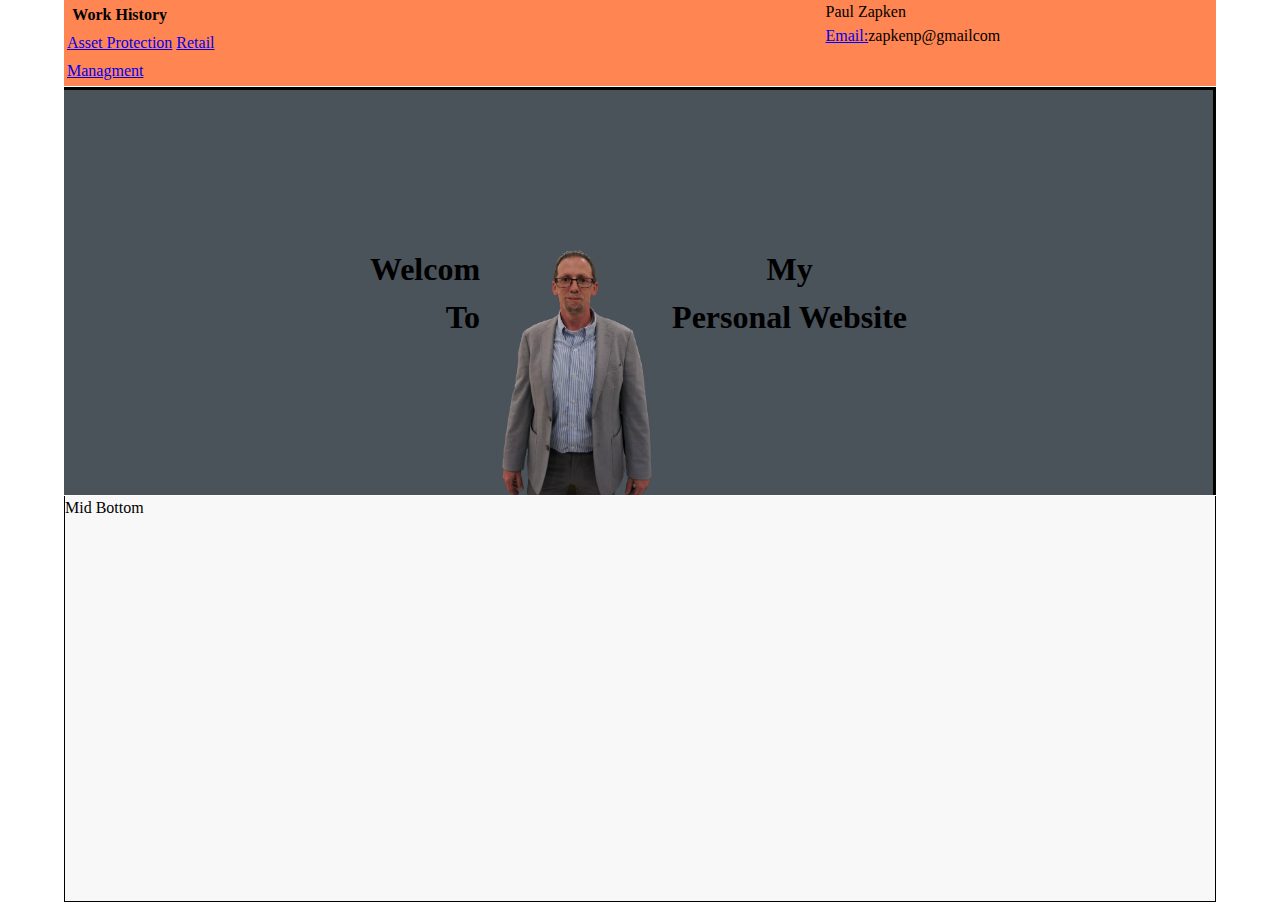
==== commit c57688ce: "add work experiences to html and continue to work on css formatting" ====
--- a/index.html
+++ b/index.html
@@ -44,10 +44,15 @@
             </div>
         </div>
         <div class="mid-top flex" >
-            <div class="greet-one">Welcom</div>
-            <img src="/assets/MacysPhoto01.png" class="main-img"/>
+            <div class="greet-one"> <h1>Welcom</h1><h1>To</h1></div>
+            
+            <div class="main-img-container">
+                <img src="/assets/MacysPhoto01.png" class="main-img"/>
+            </div>
+            
             <div class="greet-two">
-                welcom
+                <h1>My</h1>
+                <h1>Personal Website</h1>
             </div>
         </div>
         <div class="mid-bottom">Mid Bottom</div>
--- a/first_contact.css
+++ b/first_contact.css
@@ -12,7 +12,49 @@
     --color-basedark-three: #72a1e5;
     --color-basedark-four: #768948;
   }
-  
+
+  /* Remove default margin */
+body,
+h1,
+h2,
+h3,
+h4,
+p,
+figure,
+blockquote,
+dl,
+dd {
+  margin: 0;
+}
+
+
+/* Remove list styles on ul, ol elements with a list role, which suggests default styling will be removed */
+ul[role="list"],
+ol[role="list"] {
+  list-style: none;
+}
+
+
+/* body default */
+body {
+    min-height: 100vh;
+    text-rendering: optimizeSpeed;
+    line-height: 1.5;
+  }
+
+  /* A elements with no class default styles */
+a:not([class]) {
+    text-decoration-skip-ink: auto;
+  }
+
+  /*fonts for input, buttons, ect. */
+input,
+button,
+textarea,
+select {
+  font: inherit;
+}
+    
   /* utilities */
   .flex {
     display: flex;
@@ -42,53 +84,55 @@
 }
 
 .mid-top {
-  position: relative;
-  z-index: -1;
+  display: flex;  
+  justify-content:center;
+
+
   grid-column: 1 /4;
+  
   background-color: var(--color-basedark-one);
+  
   height: 45vh;
 
   border-style: solid;
-  border-right-width: .1rem;
-  border-bottom-width: .1rem;
-  border-left-width: .1rem;
-  border-top-width: .0rem;
+  border-right-width: .rem;
+  border-bottom-width: .0rem;
+  border-left-width: .0rem;
+  border-top-width: .2rem;
   z-index: 1;
 }
 
 .greet-one {
   display: block;
   position: relative;
-  /*margin-left: auto;
-  margin-right: auto;*/
-  margin-top: auto;
-  margin-bottom: auto;
-  /*z-index: 10;*/
+    
 
-  width: 25rem;
+  align-self: center;
+  text-align: right;
+  
+  
 }
+
+.main-img-container {
+    width:10rem;
+    height: ;
+    align-self: flex-end;
+    
+}
+
 .main-img{
   display: block;
-  position: relative;
-  bottom: -55%;
- 
-  height: 15rem;
-  margin-left: auto;
-  margin-right: auto;
+   
   width: 10rem;
   opacity: 100%;
  }
 
  .greet-two {
-    display: block;
-    position: relative;
-    /*margin-left: auto;
-    margin-right: auto;*/
-    margin-top: auto;
-    margin-bottom: auto;
-    /*z-index: 10;*/
-
-    width: 25rem;
+    
+    
+    text-align: center;
+    align-self: center;
+    
 }
  
 
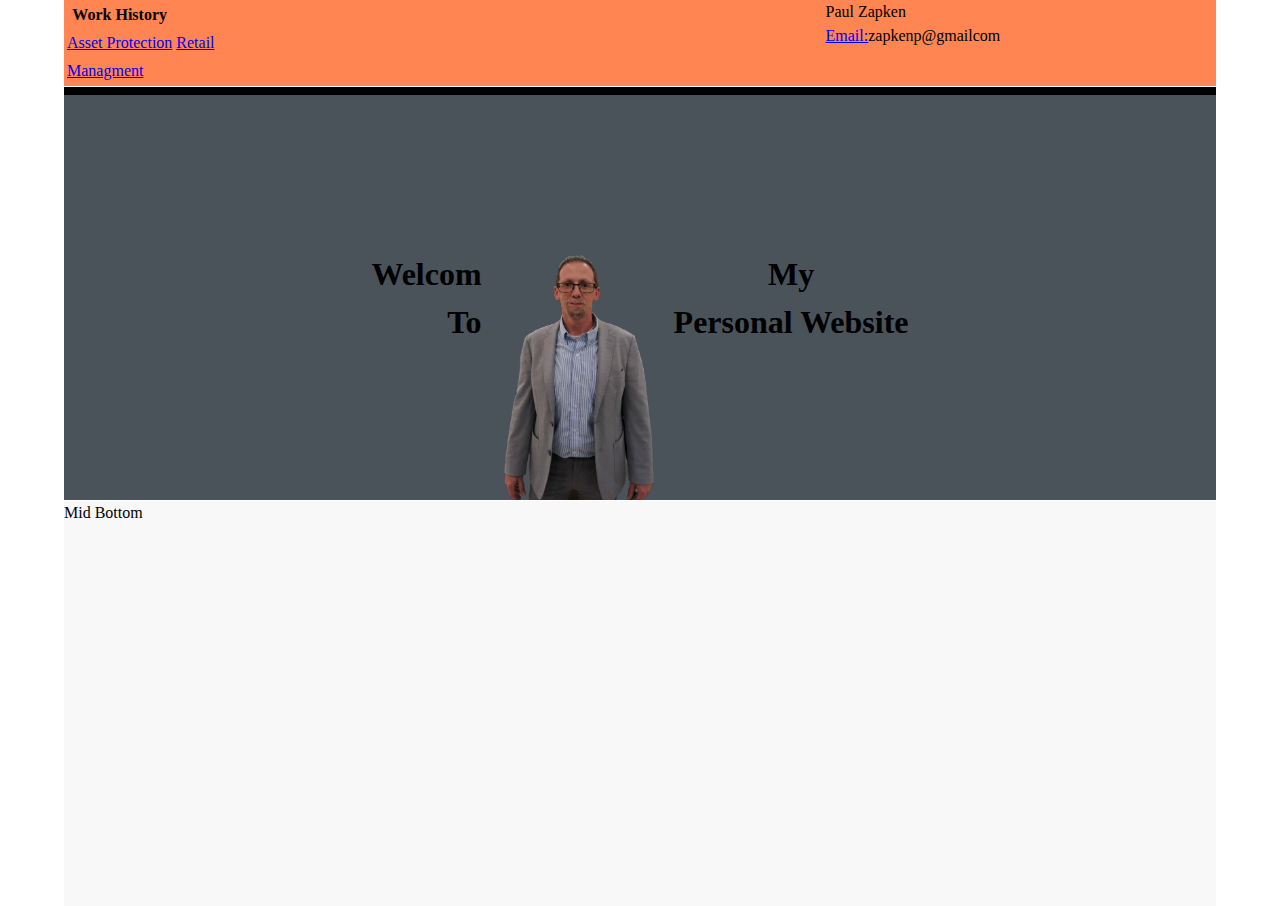
==== commit 42198e85: "Changed color scheme, added box shadowing" ====
--- a/index.html
+++ b/index.html
@@ -40,7 +40,7 @@
             <div style="width: 50%;"></div>
             <div>
                 <p>Paul Zapken</p>
-                <a href="mailto:zpakenp@gmail.com">Email:</a>zapkenp@gmailcom
+                <a href="mailto:zapkenp@gmail.com">Email:</a>zapkenp@gmailcom
             </div>
         </div>
         <div class="mid-top flex" >
--- a/first_contact.css
+++ b/first_contact.css
@@ -95,10 +95,10 @@
   height: 45vh;
 
   border-style: solid;
-  border-right-width: .rem;
+  border-right-width: .0rem;
   border-bottom-width: .0rem;
   border-left-width: .0rem;
-  border-top-width: .2rem;
+  border-top-width: .5rem;
   z-index: 1;
 }
 
@@ -115,7 +115,7 @@
 
 .main-img-container {
     width:10rem;
-    height: ;
+    /*height: ;*/
     align-self: flex-end;
     
 }
@@ -141,11 +141,10 @@
   background-color: var(--color-basewhite);
   height: 45vh;
   
-  border-style: solid;
-  border-right-width: .1rem;
-  border-bottom-width: .1rem;
-  border-left-width: .1rem;
-  border-top-width: .0rem;
+  border-style: none;
+  
+  
+  z-index: 0;
 }
 
 
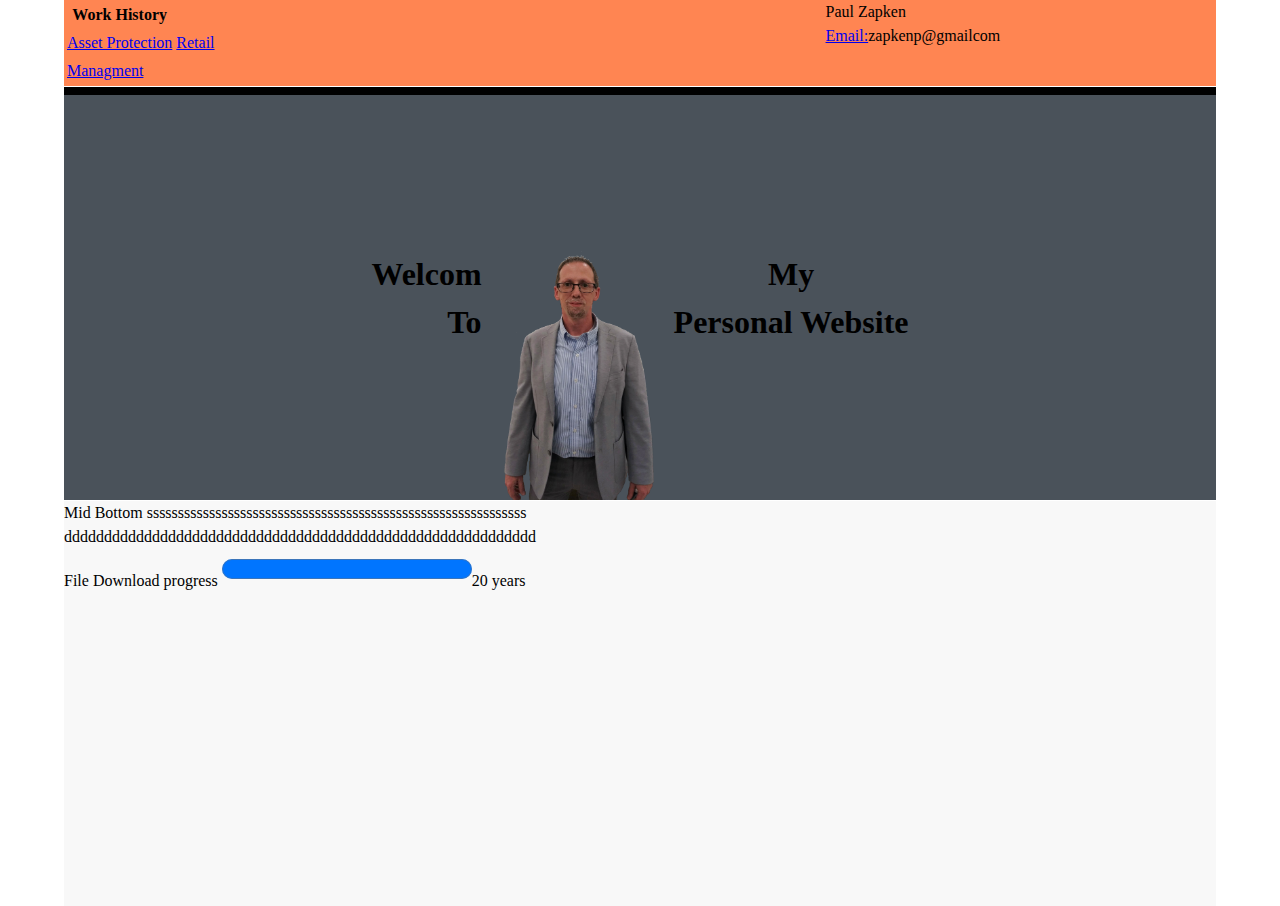
==== commit 141274d1: "testing the progress bar in index" ====
--- a/index.html
+++ b/index.html
@@ -55,6 +55,12 @@
                 <h1>Personal Website</h1>
             </div>
         </div>
-        <div class="mid-bottom">Mid Bottom</div>
-    </div>
+        <div class="mid-bottom">Mid Bottom
+            sssssssssssssssssssssssssssssssssssssssssssssssssssssssssssss<br>ddddddddddddddddddddddddddddddddddddddddddddddddddddddddddd
+           <div class="skill-progress">
+                <label for="file">File Download progress</label>
+                <progress id="file" value="20" max="20"></progress>20 years </progress>
+           </div>
+        
+        </div>
 </body>
--- a/first_contact.css
+++ b/first_contact.css
@@ -147,4 +147,8 @@
   z-index: 0;
 }
 
+#file {
 
+  width: 250px;
+  height: 40px;
+}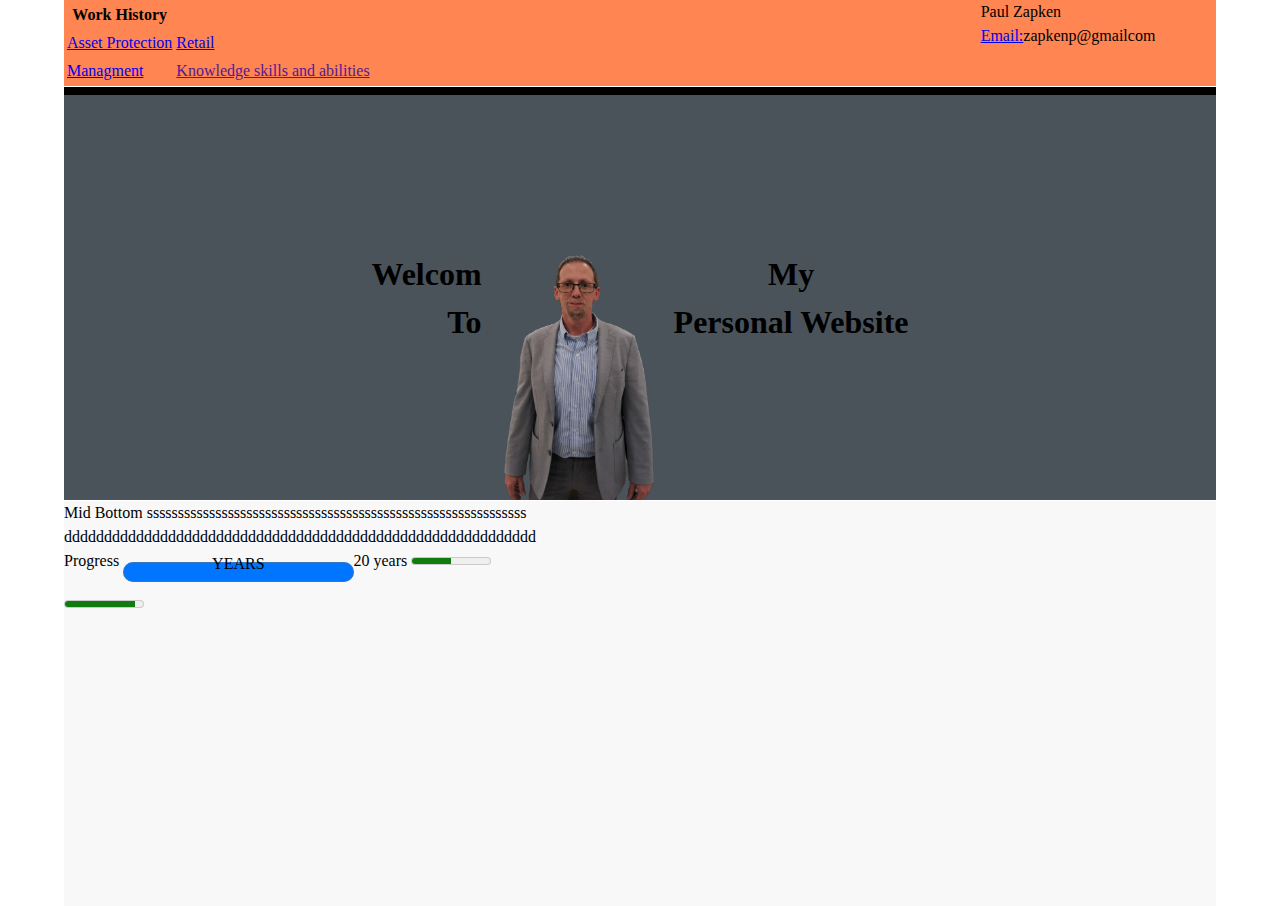
==== commit 64e59741: "push" ====
--- a/index.html
+++ b/index.html
@@ -34,6 +34,7 @@
                     </tr>
                     <tr>
                         <td><a href="/showcase_ap.html"> Managment</a></td>
+                        <td><a href="">Knowledge skills and abilities</a></td>
                     </tr>
                 </table>
             </div>
@@ -58,9 +59,13 @@
         <div class="mid-bottom">Mid Bottom
             sssssssssssssssssssssssssssssssssssssssssssssssssssssssssssss<br>ddddddddddddddddddddddddddddddddddddddddddddddddddddddddddd
            <div class="skill-progress">
-                <label for="file">File Download progress</label>
+                <label for="file">Progress</label>
                 <progress id="file" value="20" max="20"></progress>20 years </progress>
-           </div>
+           
+                <meter  value="50"  max="100">Alexdddddddddddddddddddddddddddddddddddddddd</meter><br>
+                <meter value=".9" high="100">DSFSFSFDSFDSFDSF</meter>
+            </div>
+           
         
         </div>
 </body>
--- a/first_contact.css
+++ b/first_contact.css
@@ -149,6 +149,17 @@
 
 #file {
 
-  width: 250px;
+  width: 20%;
   height: 40px;
+  text-align: center;
+/*
+  left: -30px;
+  top: -5px;
+  */
+
+}
+
+progress:before {
+  content: 'YEARS ' ;
+
 }